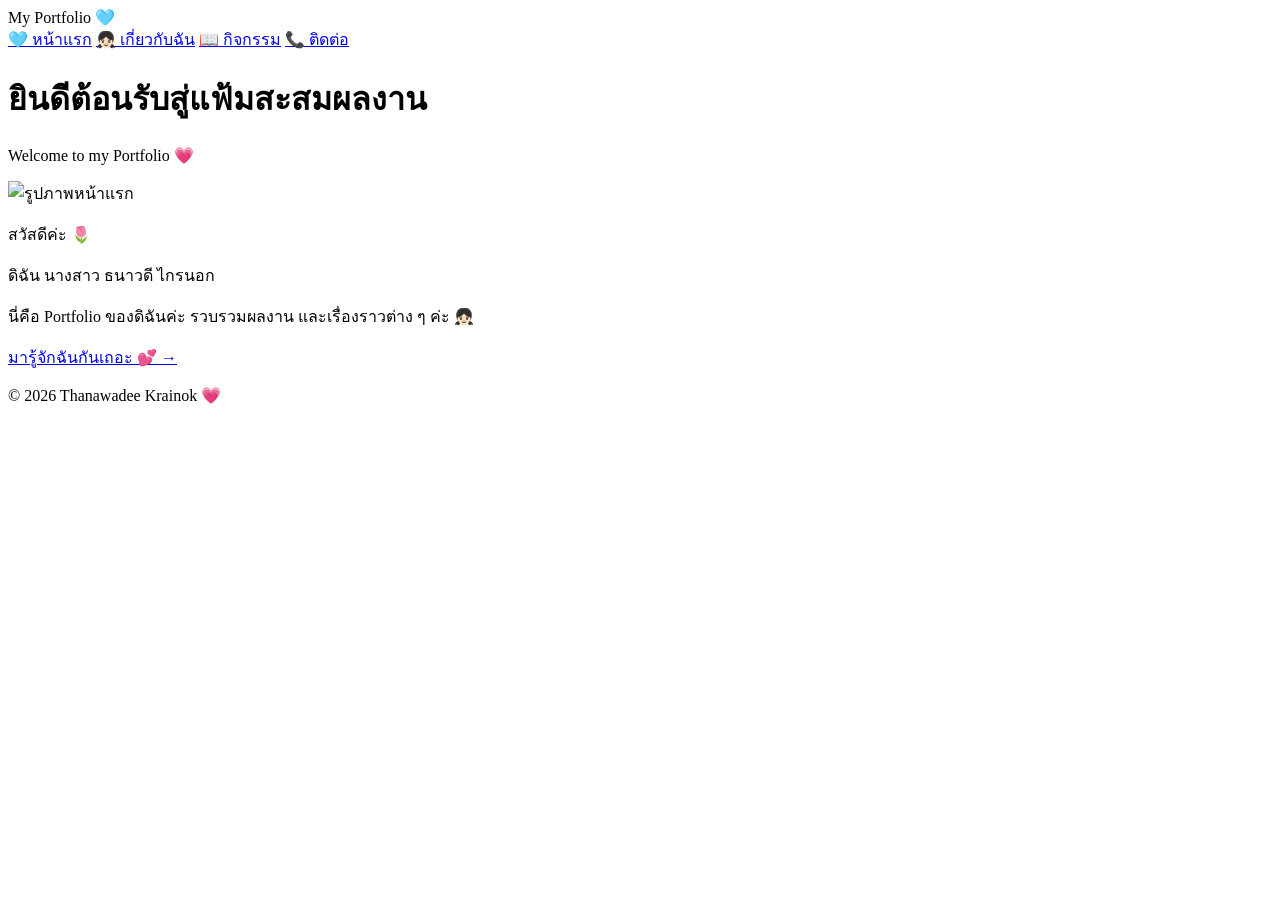
==== index.html @ fb993820 "Update index.html" ====
<!DOCTYPE html>
<html lang="th">
<head>
    <meta charset="UTF-8">
    <meta name="viewport" content="width=device-width, initial-scale=1.0">

    <title>Portfolio | ธนาวดี ไกรนอก</title>

    <!-- เชื่อมต่อไฟล์ตกแต่ง -->
    <link rel="stylesheet" href="style.css">
</head>

<body>

    <!-- ================= เมนูด้านบน ================= -->
    <nav class="navbar">

        <div class="logo">
            My Portfolio 🩵
        </div>

        <div class="menu">
            <a href="index.html">🩵 หน้าแรก</a>
            <a href="about.html">👧🏻 เกี่ยวกับฉัน</a>
            <a href="activity.html">📖 กิจกรรม</a>
            <a href="contact.html">📞 ติดต่อ</a>
        </div>

    </nav>


    <!-- ================= หน้าแรก ================= -->
    <main class="home">

        <h1>
            ยินดีต้อนรับสู่แฟ้มสะสมผลงาน
        </h1>

        <p class="subtitle">
            Welcome to my Portfolio 💗
        </p>


        <!-- ช่องใส่รูปภาพ -->
        <div class="image-box">
            <img src="images/home.jpg" alt="รูปภาพหน้าแรก">
        </div>


        <div class="intro">

            <p>สวัสดีค่ะ 🌷</p>

            <p>
                ดิฉัน นางสาว ธนาวดี ไกรนอก
            </p>

            <p>
                นี่คือ Portfolio ของดิฉันค่ะ
                รวบรวมผลงาน และเรื่องราวต่าง ๆ ค่ะ 👧🏻
            </p>

        </div>


        <!-- ปุ่มไปหน้า About -->
        <a href="about.html" class="next-button">
            มารู้จักฉันกันเถอะ 💕 →
        </a>

    </main>


    <!-- ================= ส่วนท้าย ================= -->
    <footer>
        <p>© 2026 Thanawadee Krainok 💗</p>
    </footer>

</body>
</html>
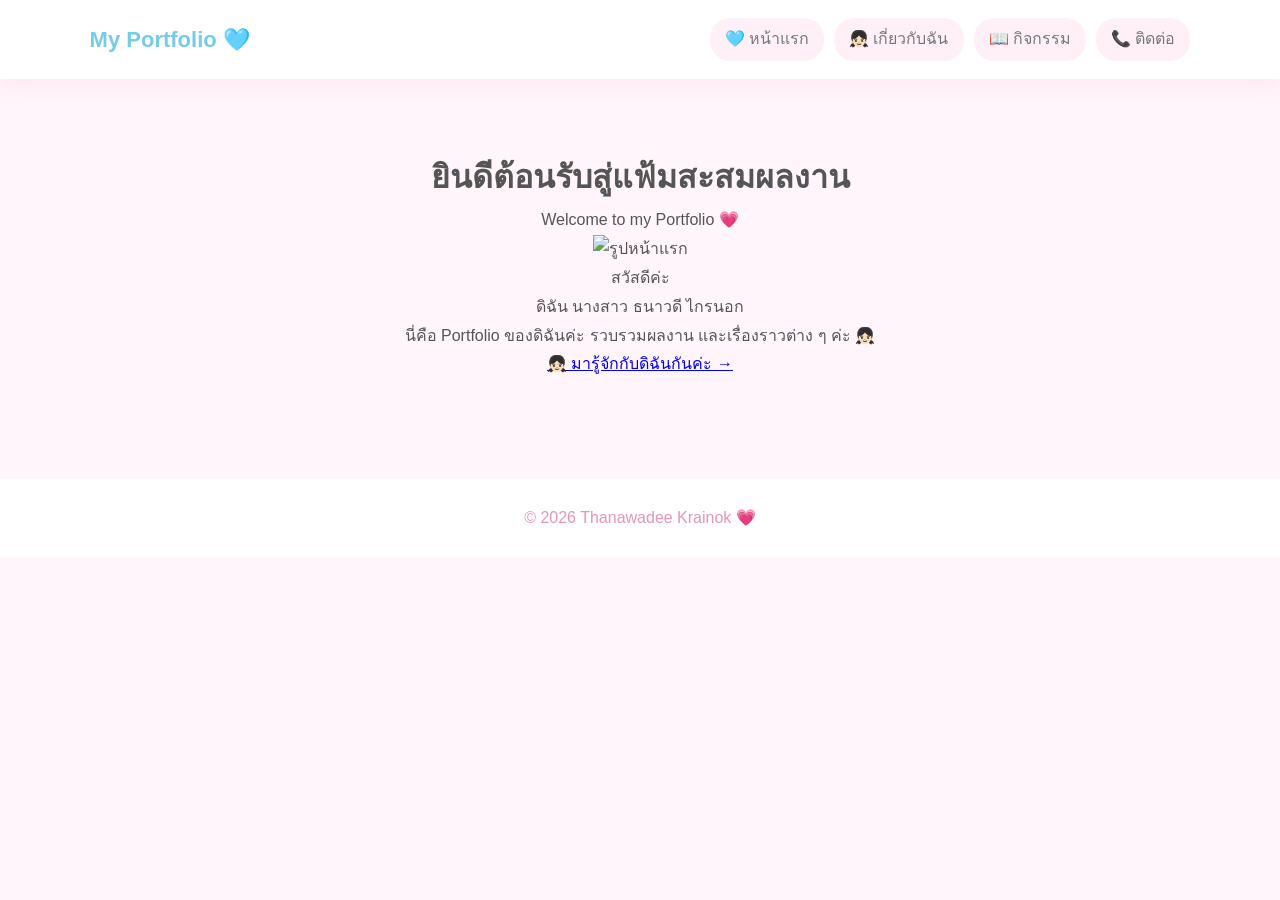
==== commit 4823368a: "Update index.html" ====
--- a/index.html
+++ b/index.html
@@ -1,80 +1,159 @@
 <!DOCTYPE html>
 <html lang="th">
+
 <head>
+
+    <!-- กำหนดการรองรับภาษาไทย -->
     <meta charset="UTF-8">
+
+    <!-- ทำให้เว็บไซต์แสดงผลได้ดีบนโทรศัพท์ -->
     <meta name="viewport" content="width=device-width, initial-scale=1.0">
 
+    <!-- ชื่อที่แสดงบนแท็บเว็บไซต์ -->
     <title>Portfolio | ธนาวดี ไกรนอก</title>
 
-    <!-- เชื่อมต่อไฟล์ตกแต่ง -->
+    <!-- เชื่อมกับไฟล์ CSS -->
     <link rel="stylesheet" href="style.css">
+
 </head>
+
 
 <body>
 
-    <!-- ================= เมนูด้านบน ================= -->
-    <nav class="navbar">
 
+    <!-- ==================================================
+         เมนูด้านบน
+         เมนูนี้จะมีอยู่ในทุกหน้า
+    ================================================== -->
+
+    <header class="navbar">
+
+        <!-- ชื่อเว็บไซต์ -->
         <div class="logo">
             My Portfolio 🩵
         </div>
 
-        <div class="menu">
-            <a href="index.html">🩵 หน้าแรก</a>
-            <a href="about.html">👧🏻 เกี่ยวกับฉัน</a>
-            <a href="activity.html">📖 กิจกรรม</a>
-            <a href="contact.html">📞 ติดต่อ</a>
-        </div>
 
-    </nav>
+        <!-- เมนูสำหรับเปลี่ยนหน้า -->
+
+        <nav class="menu">
+
+            <!-- ไปหน้าแรก -->
+            <a href="index.html">
+                🩵 หน้าแรก
+            </a>
 
 
-    <!-- ================= หน้าแรก ================= -->
-    <main class="home">
+            <!-- ไปหน้าเกี่ยวกับฉัน -->
+            <a href="about.html">
+                👧🏻 เกี่ยวกับฉัน
+            </a>
 
+
+            <!-- ไปหน้ากิจกรรม -->
+            <a href="activity.html">
+                📖 กิจกรรม
+            </a>
+
+
+            <!-- ไปหน้าติดต่อ -->
+            <a href="contact.html">
+                📞 ติดต่อ
+            </a>
+
+        </nav>
+
+    </header>
+
+
+
+    <!-- ==================================================
+         เนื้อหาหน้าแรก
+    ================================================== -->
+
+    <main class="home-page">
+
+
+        <!-- หัวข้อ -->
         <h1>
             ยินดีต้อนรับสู่แฟ้มสะสมผลงาน
         </h1>
 
-        <p class="subtitle">
+
+        <!-- คำภาษาอังกฤษ -->
+        <p class="english-title">
             Welcome to my Portfolio 💗
         </p>
 
 
-        <!-- ช่องใส่รูปภาพ -->
-        <div class="image-box">
-            <img src="images/home.jpg" alt="รูปภาพหน้าแรก">
+
+        <!-- ==================================================
+             ช่องสำหรับใส่รูปภาพ
+             เปลี่ยน home.jpg เป็นรูปของตัวเองได้
+        ================================================== -->
+
+        <div class="square-image">
+
+            <img
+                src="images/home.jpg"
+                alt="รูปหน้าแรก"
+            >
+
         </div>
 
 
-        <div class="intro">
 
-            <p>สวัสดีค่ะ 🌷</p>
+        <!-- ==================================================
+             ข้อความแนะนำตัว
+        ================================================== -->
+
+        <section class="intro-box">
+
+            <p>
+                สวัสดีค่ะ
+            </p>
+
 
             <p>
                 ดิฉัน นางสาว ธนาวดี ไกรนอก
             </p>
+
 
             <p>
                 นี่คือ Portfolio ของดิฉันค่ะ
                 รวบรวมผลงาน และเรื่องราวต่าง ๆ ค่ะ 👧🏻
             </p>
 
-        </div>
+        </section>
 
 
-        <!-- ปุ่มไปหน้า About -->
-        <a href="about.html" class="next-button">
-            มารู้จักฉันกันเถอะ 💕 →
+
+        <!-- ==================================================
+             ปุ่มไปหน้า about.html
+        ================================================== -->
+
+        <a
+            href="about.html"
+            class="pink-button"
+        >
+            👧🏻 มารู้จักกับดิฉันกันค่ะ →
         </a>
+
 
     </main>
 
 
-    <!-- ================= ส่วนท้าย ================= -->
+
+    <!-- ส่วนท้าย -->
+
     <footer>
-        <p>© 2026 Thanawadee Krainok 💗</p>
+
+        <p>
+            © 2026 Thanawadee Krainok 💗
+        </p>
+
     </footer>
+
 
 </body>
 </html>
--- a/style.css
+++ b/style.css
@@ -0,0 +1,660 @@
+/* ==================================================
+   ตั้งค่าพื้นฐานของเว็บไซต์
+================================================== */
+
+* {
+    box-sizing: border-box;
+    margin: 0;
+    padding: 0;
+}
+
+
+/* ตัวเว็บไซต์ */
+
+body {
+
+    font-family:
+        "Arial",
+        "Tahoma",
+        sans-serif;
+
+    background: #fff5fa;
+
+    color: #555;
+
+    line-height: 1.8;
+
+}
+
+
+/* ==================================================
+   เมนูด้านบน
+================================================== */
+
+.navbar {
+
+    width: 100%;
+
+    background: #ffffff;
+
+    padding: 18px 7%;
+
+    display: flex;
+
+    justify-content: space-between;
+
+    align-items: center;
+
+    box-shadow:
+        0 5px 20px rgba(255, 150, 190, 0.15);
+
+    position: sticky;
+
+    top: 0;
+
+    z-index: 1000;
+
+}
+
+
+/* ชื่อ Portfolio */
+
+.logo {
+
+    font-size: 22px;
+
+    font-weight: bold;
+
+    color: #73cde5;
+
+}
+
+
+/* กลุ่มเมนู */
+
+.menu {
+
+    display: flex;
+
+    gap: 10px;
+
+}
+
+
+/* ปุ่มแต่ละหน้า */
+
+.menu a {
+
+    text-decoration: none;
+
+    color: #777;
+
+    background: #fff0f7;
+
+    padding: 7px 15px;
+
+    border-radius: 20px;
+
+    transition: 0.3s;
+
+}
+
+
+/* เวลาเอาเมาส์ไปวาง */
+
+.menu a:hover {
+
+    background: #ffc7df;
+
+    color: white;
+
+    transform: translateY(-2px);
+
+}
+
+
+/* ==================================================
+   เนื้อหาทุกหน้า
+================================================== */
+
+main {
+
+    width: 90%;
+
+    max-width: 1100px;
+
+    margin: auto;
+
+    padding: 70px 20px;
+
+    text-align: center;
+
+}
+
+
+/* ==================================================
+   หน้าแรก
+================================================== */
+
+.home h1 {
+
+    font-size: 40px;
+
+    color: #ee8fbb;
+
+    margin-bottom: 5px;
+
+}
+
+
+.subtitle {
+
+    color: #9bd8e8;
+
+    font-size: 20px;
+
+    margin-bottom: 30px;
+
+}
+
+
+/* ==================================================
+   กล่องรูปสี่เหลี่ยม
+================================================== */
+
+.image-box {
+
+    width: 300px;
+
+    height: 300px;
+
+    margin: 25px auto;
+
+    overflow: hidden;
+
+    border-radius: 25px;
+
+    background: #ffffff;
+
+    padding: 8px;
+
+    box-shadow:
+        0 10px 30px rgba(240, 145, 185, 0.2);
+
+}
+
+
+/* รูป */
+
+.image-box img {
+
+    width: 100%;
+
+    height: 100%;
+
+    object-fit: cover;
+
+    border-radius: 18px;
+
+}
+
+
+/* ==================================================
+   ข้อความแนะนำตัว
+================================================== */
+
+.intro {
+
+    background: white;
+
+    padding: 25px;
+
+    max-width: 700px;
+
+    margin: 30px auto;
+
+    border-radius: 25px;
+
+    box-shadow:
+        0 8px 25px rgba(230, 150, 190, 0.15);
+
+    font-size: 18px;
+
+}
+
+
+/* ==================================================
+   ปุ่มไปหน้าอื่น
+================================================== */
+
+.next-button {
+
+    display: inline-block;
+
+    margin-top: 25px;
+
+    padding: 12px 25px;
+
+    background: #f5a8ca;
+
+    color: white;
+
+    text-decoration: none;
+
+    border-radius: 30px;
+
+    font-weight: bold;
+
+    box-shadow:
+        0 6px 15px rgba(240, 140, 180, 0.25);
+
+    transition: 0.3s;
+
+}
+
+
+.next-button:hover {
+
+    background: #77cfe5;
+
+    transform: translateY(-3px);
+
+}
+
+
+/* ==================================================
+   หัวข้อของหน้า
+================================================== */
+
+.page-title {
+
+    display: inline-block;
+
+    color: #ee8fbb;
+
+    background: #fff;
+
+    padding: 10px 30px;
+
+    border-radius: 30px;
+
+    box-shadow:
+        0 5px 20px rgba(230, 140, 180, 0.15);
+
+    margin-bottom: 20px;
+
+}
+
+
+/* ==================================================
+   หน้า About
+================================================== */
+
+.yellow-title {
+
+    display: inline-block;
+
+    background: #fff1a8;
+
+    color: #ee8fbb;
+
+    padding: 10px 25px;
+
+    border-radius: 25px;
+
+    margin: 25px 0;
+
+}
+
+
+.about-text {
+
+    background: #ffffff;
+
+    padding: 30px;
+
+    border-radius: 25px;
+
+    max-width: 800px;
+
+    margin: auto;
+
+    box-shadow:
+        0 8px 25px rgba(230, 150, 190, 0.15);
+
+    font-size: 17px;
+
+}
+
+
+/* ==================================================
+   กล่องมหาวิทยาลัย
+================================================== */
+
+.blue-box {
+
+    margin: 35px auto;
+
+    max-width: 800px;
+
+    padding: 30px;
+
+    background: #bdebf7;
+
+    border-radius: 30px;
+
+    box-shadow:
+        0 10px 30px rgba(90, 190, 220, 0.25);
+
+}
+
+
+.blue-box h2 {
+
+    color: #168eb0;
+
+    margin-bottom: 15px;
+
+}
+
+
+.university {
+
+    background: rgba(255,255,255,0.8);
+
+    padding: 20px;
+
+    border-radius: 20px;
+
+    text-align: left;
+
+}
+
+
+/* ==================================================
+   หน้า Activity
+================================================== */
+
+.blue-title {
+
+    display: inline-block;
+
+    background: #aee6f5;
+
+    color: #188eae;
+
+    padding: 10px 35px;
+
+    border-radius: 30px;
+
+    box-shadow:
+        0 10px 30px rgba(70, 190, 220, 0.25);
+
+    margin-bottom: 35px;
+
+}
+
+
+.activity-heading {
+
+    color: #ee8fbb;
+
+    margin-bottom: 20px;
+
+}
+
+
+/* รูปกิจกรรมใหญ่ */
+
+.large-activity-image {
+
+    width: 350px;
+
+    height: 350px;
+
+    margin: 20px auto;
+
+    padding: 8px;
+
+    background: white;
+
+    border-radius: 25px;
+
+    box-shadow:
+        0 10px 25px rgba(230, 140, 180, 0.2);
+
+}
+
+
+.large-activity-image img {
+
+    width: 100%;
+
+    height: 100%;
+
+    object-fit: cover;
+
+    border-radius: 18px;
+
+}
+
+
+/* ==================================================
+   แกลเลอรีรูป 5 รูป
+================================================== */
+
+.activity-gallery {
+
+    display: grid;
+
+    grid-template-columns:
+        repeat(5, 1fr);
+
+    gap: 15px;
+
+    margin-top: 30px;
+
+}
+
+
+.activity-card {
+
+    width: 100%;
+
+    aspect-ratio: 1 / 1;
+
+    background: white;
+
+    padding: 5px;
+
+    border-radius: 18px;
+
+    box-shadow:
+        0 6px 18px rgba(230, 140, 180, 0.18);
+
+}
+
+
+.activity-card img {
+
+    width: 100%;
+
+    height: 100%;
+
+    object-fit: cover;
+
+    border-radius: 13px;
+
+}
+
+
+.activity-description {
+
+    background: white;
+
+    max-width: 800px;
+
+    margin: 30px auto;
+
+    padding: 25px;
+
+    border-radius: 25px;
+
+}
+
+
+/* ==================================================
+   หน้า Contact
+================================================== */
+
+.contact-intro {
+
+    font-size: 20px;
+
+    color: #888;
+
+    margin: 20px;
+
+}
+
+
+.contact-box {
+
+    max-width: 600px;
+
+    margin: 30px auto;
+
+    padding: 30px;
+
+    background: #ffffff;
+
+    border-radius: 30px;
+
+    box-shadow:
+        0 10px 30px rgba(230, 140, 180, 0.18);
+
+    font-size: 20px;
+
+}
+
+
+.contact-box strong {
+
+    color: #e98ab6;
+
+}
+
+
+.contact-message {
+
+    max-width: 700px;
+
+    margin: 30px auto;
+
+    background: #fff1a8;
+
+    padding: 25px;
+
+    border-radius: 25px;
+
+    color: #777;
+
+}
+
+
+/* ==================================================
+   Footer
+================================================== */
+
+footer {
+
+    text-align: center;
+
+    padding: 25px;
+
+    background: #ffffff;
+
+    color: #e596b9;
+
+    margin-top: 30px;
+
+}
+
+
+/* ==================================================
+   ปรับสำหรับโทรศัพท์
+================================================== */
+
+@media (max-width: 768px) {
+
+
+    /* เมนู */
+
+    .navbar {
+
+        flex-direction: column;
+
+        gap: 15px;
+
+        padding: 15px;
+
+    }
+
+
+    .menu {
+
+        flex-wrap: wrap;
+
+        justify-content: center;
+
+    }
+
+
+    .menu a {
+
+        font-size: 14px;
+
+        padding: 5px 10px;
+
+    }
+
+
+    /* หัวข้อ */
+
+    .home h1 {
+
+        font-size: 28px;
+
+    }
+
+
+    /* รูป */
+
+    .image-box {
+
+        width: 250px;
+
+        height: 250px;
+
+    }
+
+
+    /* รูปกิจกรรม 5 รูป */
+
+    .activity-gallery {
+
+        grid-template-columns:
+            repeat(2, 1fr);
+
+    }
+
+
+    .large-activity-image {
+
+        width: 280px;
+
+        height: 280px;
+
+    }
+
+}
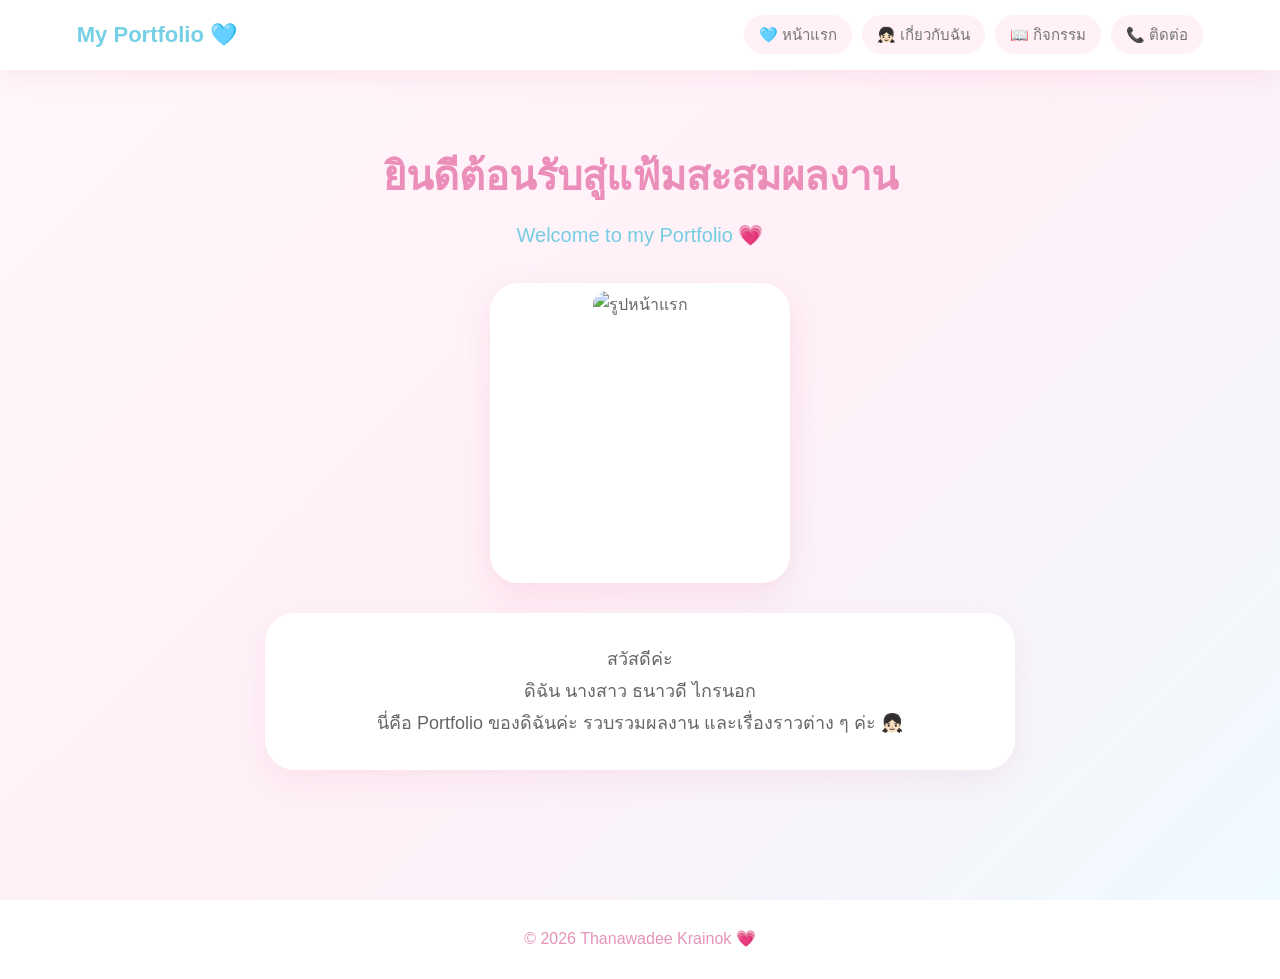
==== commit 48f4a9fc: "Update index.html" ====
--- a/index.html
+++ b/index.html
@@ -3,16 +3,16 @@
 
 <head>
 
-    <!-- กำหนดการรองรับภาษาไทย -->
+    <!-- รองรับภาษาไทย -->
     <meta charset="UTF-8">
 
-    <!-- ทำให้เว็บไซต์แสดงผลได้ดีบนโทรศัพท์ -->
+    <!-- ทำให้เว็บไซต์พอดีกับหน้าจอโทรศัพท์ -->
     <meta name="viewport" content="width=device-width, initial-scale=1.0">
 
-    <!-- ชื่อที่แสดงบนแท็บเว็บไซต์ -->
-    <title>Portfolio | ธนาวดี ไกรนอก</title>
+    <!-- ชื่อเว็บไซต์ -->
+    <title>หน้าแรก | Portfolio ธนาวดี ไกรนอก</title>
 
-    <!-- เชื่อมกับไฟล์ CSS -->
+    <!-- เชื่อมไฟล์ CSS -->
     <link rel="stylesheet" href="style.css">
 
 </head>
@@ -21,45 +21,57 @@
 <body>
 
 
-    <!-- ==================================================
+    <!-- =====================================================
          เมนูด้านบน
-         เมนูนี้จะมีอยู่ในทุกหน้า
-    ================================================== -->
+         
+         สำคัญ:
+         มีเฉพาะเมนู 4 หัวข้อนี้เท่านั้นที่เป็นลิงก์
+    ====================================================== -->
 
     <header class="navbar">
 
-        <!-- ชื่อเว็บไซต์ -->
+
+        <!-- ชื่อ Portfolio
+             ไม่ใช่ลิงก์
+             กดแล้วไม่ไปไหน -->
+
         <div class="logo">
             My Portfolio 🩵
         </div>
 
 
-        <!-- เมนูสำหรับเปลี่ยนหน้า -->
+        <!-- เมนู -->
 
         <nav class="menu">
 
-            <!-- ไปหน้าแรก -->
+
+            <!-- หน้าแรก -->
+
             <a href="index.html">
                 🩵 หน้าแรก
             </a>
 
 
-            <!-- ไปหน้าเกี่ยวกับฉัน -->
+            <!-- เกี่ยวกับฉัน -->
+
             <a href="about.html">
                 👧🏻 เกี่ยวกับฉัน
             </a>
 
 
-            <!-- ไปหน้ากิจกรรม -->
+            <!-- กิจกรรม -->
+
             <a href="activity.html">
                 📖 กิจกรรม
             </a>
 
 
-            <!-- ไปหน้าติดต่อ -->
+            <!-- ติดต่อ -->
+
             <a href="contact.html">
                 📞 ติดต่อ
             </a>
+
 
         </nav>
 
@@ -67,47 +79,54 @@
 
 
 
-    <!-- ==================================================
+    <!-- =====================================================
          เนื้อหาหน้าแรก
-    ================================================== -->
+    ====================================================== -->
 
     <main class="home-page">
 
 
         <!-- หัวข้อ -->
+
         <h1>
             ยินดีต้อนรับสู่แฟ้มสะสมผลงาน
         </h1>
 
 
-        <!-- คำภาษาอังกฤษ -->
+        <!-- คำตกแต่ง -->
+
         <p class="english-title">
             Welcome to my Portfolio 💗
         </p>
 
 
 
-        <!-- ==================================================
-             ช่องสำหรับใส่รูปภาพ
-             เปลี่ยน home.jpg เป็นรูปของตัวเองได้
+        <!-- =================================================
+             รูปภาพ 1 รูป
+             
+             รูปนี้ไม่ใช่ลิงก์
+             กดรูปแล้วไม่ไปหน้าอื่น
         ================================================== -->
 
         <div class="square-image">
+
 
             <img
                 src="images/home.jpg"
                 alt="รูปหน้าแรก"
             >
 
+
         </div>
 
 
 
-        <!-- ==================================================
-             ข้อความแนะนำตัว
+        <!-- =================================================
+             ข้อความ
         ================================================== -->
 
         <section class="intro-box">
+
 
             <p>
                 สวัสดีค่ะ
@@ -124,27 +143,27 @@
                 รวบรวมผลงาน และเรื่องราวต่าง ๆ ค่ะ 👧🏻
             </p>
 
+
         </section>
 
 
-
-        <!-- ==================================================
-             ปุ่มไปหน้า about.html
-        ================================================== -->
-
-        <a
-            href="about.html"
-            class="pink-button"
-        >
-            👧🏻 มารู้จักกับดิฉันกันค่ะ →
-        </a>
+        <!--
+        ไม่มีปุ่มไปหน้า about ตรงนี้
+        ถ้าต้องการไปหน้าอื่น
+        ให้กดเมนูด้านบนเท่านั้น
+        -->
 
 
     </main>
 
 
 
-    <!-- ส่วนท้าย -->
+    <!-- =====================================================
+         ส่วนท้าย
+         
+         เป็นข้อความธรรมดา
+         ไม่ใช่ลิงก์
+    ====================================================== -->
 
     <footer>
 
--- a/style.css
+++ b/style.css
@@ -1,449 +1,499 @@
-/* ==================================================
-   ตั้งค่าพื้นฐานของเว็บไซต์
-================================================== */
+/* =========================================================
+   RESET
+   ล้างค่าพื้นฐานของ Browser
+========================================================= */
 
 * {
+
+    margin: 0;
+
+    padding: 0;
+
     box-sizing: border-box;
-    margin: 0;
-    padding: 0;
-}
-
-
-/* ตัวเว็บไซต์ */
+
+}
+
+
+/* =========================================================
+   BODY
+========================================================= */
 
 body {
 
     font-family:
-        "Arial",
-        "Tahoma",
+        Arial,
+        Tahoma,
         sans-serif;
 
-    background: #fff5fa;
-
-    color: #555;
+    background:
+        linear-gradient(
+            135deg,
+            #fff7fb,
+            #fff0f7,
+            #eefbff
+        );
+
+    color: #666;
 
     line-height: 1.8;
 
-}
-
-
-/* ==================================================
+    min-height: 100vh;
+
+}
+
+
+/* =========================================================
+   NAVBAR
    เมนูด้านบน
-================================================== */
+========================================================= */
 
 .navbar {
 
     width: 100%;
 
+    background: rgba(255,255,255,0.95);
+
+    display: flex;
+
+    justify-content: space-between;
+
+    align-items: center;
+
+    padding: 15px 6%;
+
+    box-shadow:
+        0 5px 25px rgba(240,150,190,0.18);
+
+    position: sticky;
+
+    top: 0;
+
+    z-index: 999;
+
+}
+
+
+/* ชื่อ Portfolio */
+
+.logo {
+
+    font-size: 22px;
+
+    font-weight: bold;
+
+    color: #75cfe5;
+
+}
+
+
+/* =========================================================
+   เมนู
+========================================================= */
+
+.menu {
+
+    display: flex;
+
+    gap: 10px;
+
+}
+
+
+/* ปุ่มเมนู */
+
+.menu a {
+
+    text-decoration: none;
+
+    color: #777;
+
+    background: #fff1f7;
+
+    padding: 6px 15px;
+
+    border-radius: 25px;
+
+    font-size: 15px;
+
+    transition: all 0.3s ease;
+
+}
+
+
+/* เมื่อเอาเมาส์ไปวาง */
+
+.menu a:hover {
+
+    background: #f6a8ca;
+
+    color: white;
+
+    transform: translateY(-3px);
+
+    box-shadow:
+        0 5px 15px rgba(240,150,190,0.3);
+
+}
+
+
+/* =========================================================
+   MAIN
+========================================================= */
+
+main {
+
+    width: 90%;
+
+    max-width: 1100px;
+
+    margin: auto;
+
+    padding: 70px 20px;
+
+    text-align: center;
+
+}
+
+
+/* =========================================================
+   หน้าแรก
+========================================================= */
+
+.home-page h1 {
+
+    font-size: 40px;
+
+    color: #eb8fba;
+
+    margin-bottom: 5px;
+
+}
+
+
+.english-title {
+
+    font-size: 20px;
+
+    color: #76cce3;
+
+    margin-bottom: 30px;
+
+}
+
+
+/* =========================================================
+   รูปสี่เหลี่ยม
+========================================================= */
+
+.square-image {
+
+    width: 300px;
+
+    height: 300px;
+
+    margin: 25px auto;
+
+    padding: 8px;
+
+    background: white;
+
+    border-radius: 28px;
+
+    box-shadow:
+        0 12px 30px rgba(230,140,180,0.2);
+
+}
+
+
+/* รูปด้านใน */
+
+.square-image img {
+
+    width: 100%;
+
+    height: 100%;
+
+    object-fit: cover;
+
+    border-radius: 20px;
+
+}
+
+
+/* =========================================================
+   กล่องแนะนำตัว
+========================================================= */
+
+.intro-box {
+
+    max-width: 750px;
+
+    margin: 30px auto;
+
+    padding: 30px;
+
+    background: white;
+
+    border-radius: 30px;
+
+    box-shadow:
+        0 10px 30px rgba(230,140,180,0.15);
+
+    font-size: 18px;
+
+}
+
+
+/* =========================================================
+   ปุ่มสีชมพู
+========================================================= */
+
+.pink-button {
+
+    display: inline-block;
+
+    margin-top: 25px;
+
+    padding: 12px 28px;
+
+    background: #f4a5c7;
+
+    color: white;
+
+    text-decoration: none;
+
+    border-radius: 30px;
+
+    font-weight: bold;
+
+    box-shadow:
+        0 7px 20px rgba(235,140,180,0.25);
+
+    transition: 0.3s;
+
+}
+
+
+/* เมื่อกด/เอาเมาส์วาง */
+
+.pink-button:hover {
+
+    background: #77cfe5;
+
+    transform: translateY(-3px);
+
+}
+
+
+/* =========================================================
+   หัวข้อแต่ละหน้า
+========================================================= */
+
+.page-title {
+
+    display: inline-block;
+
+    padding: 10px 30px;
+
     background: #ffffff;
 
-    padding: 18px 7%;
-
-    display: flex;
-
-    justify-content: space-between;
-
-    align-items: center;
-
-    box-shadow:
-        0 5px 20px rgba(255, 150, 190, 0.15);
-
-    position: sticky;
-
-    top: 0;
-
-    z-index: 1000;
-
-}
-
-
-/* ชื่อ Portfolio */
-
-.logo {
-
-    font-size: 22px;
-
-    font-weight: bold;
-
-    color: #73cde5;
-
-}
-
-
-/* กลุ่มเมนู */
-
-.menu {
-
-    display: flex;
-
-    gap: 10px;
-
-}
-
-
-/* ปุ่มแต่ละหน้า */
-
-.menu a {
-
-    text-decoration: none;
+    color: #ed91b9;
+
+    border-radius: 30px;
+
+    box-shadow:
+        0 8px 25px rgba(230,140,180,0.18);
+
+    margin-bottom: 20px;
+
+}
+
+
+/* =========================================================
+   ABOUT
+========================================================= */
+
+.yellow-pink-title {
+
+    display: inline-block;
+
+    background: #fff0a8;
+
+    color: #e889b2;
+
+    padding: 12px 28px;
+
+    border-radius: 25px;
+
+    margin: 25px 0;
+
+    box-shadow:
+        0 8px 20px rgba(240,200,100,0.2);
+
+}
+
+
+/* ข้อมูลการศึกษา */
+
+.about-text {
+
+    max-width: 850px;
+
+    margin: auto;
+
+    padding: 30px;
+
+    background: white;
+
+    border-radius: 28px;
+
+    box-shadow:
+        0 10px 30px rgba(230,140,180,0.15);
+
+    font-size: 17px;
+
+}
+
+
+/* =========================================================
+   มหาวิทยาลัย
+========================================================= */
+
+.university-box {
+
+    max-width: 850px;
+
+    margin: 35px auto;
+
+    padding: 30px;
+
+    background: #b8eaf7;
+
+    border-radius: 30px;
+
+    box-shadow:
+        0 12px 30px rgba(80,190,220,0.25);
+
+}
+
+
+/* หัวข้อมหาวิทยาลัย */
+
+.university-box h2 {
+
+    color: #168dac;
+
+    margin-bottom: 15px;
+
+}
+
+
+/* รายชื่อ */
+
+.university-list {
+
+    background: rgba(255,255,255,0.85);
+
+    padding: 20px;
+
+    border-radius: 20px;
+
+    text-align: left;
+
+}
+
+
+/* =========================================================
+   ACTIVITY
+========================================================= */
+
+.blue-title {
+
+    display: inline-block;
+
+    background: #afe7f5;
+
+    color: #168cae;
+
+    padding: 12px 35px;
+
+    border-radius: 30px;
+
+    box-shadow:
+        0 10px 30px rgba(80,190,220,0.25);
+
+    margin-bottom: 30px;
+
+}
+
+
+/* หัวข้อกิจกรรม */
+
+.activity-topic {
+
+    color: #e98eb7;
+
+    margin-bottom: 20px;
+
+}
+
+
+/* =========================================================
+   รูปกิจกรรมใหญ่
+========================================================= */
+
+.main-activity-image {
+
+    width: 350px;
+
+    height: 350px;
+
+    margin: 20px auto;
+
+    padding: 8px;
+
+    background: white;
+
+    border-radius: 28px;
+
+    box-shadow:
+        0 10px 30px rgba(230,140,180,0.2);
+
+}
+
+
+.main-activity-image img {
+
+    width: 100%;
+
+    height: 100%;
+
+    object-fit: cover;
+
+    border-radius: 20px;
+
+}
+
+
+/* ชื่อกิจกรรม */
+
+.activity-name {
 
     color: #777;
 
-    background: #fff0f7;
-
-    padding: 7px 15px;
-
-    border-radius: 20px;
-
-    transition: 0.3s;
-
-}
-
-
-/* เวลาเอาเมาส์ไปวาง */
-
-.menu a:hover {
-
-    background: #ffc7df;
-
-    color: white;
-
-    transform: translateY(-2px);
-
-}
-
-
-/* ==================================================
-   เนื้อหาทุกหน้า
-================================================== */
-
-main {
-
-    width: 90%;
-
-    max-width: 1100px;
-
-    margin: auto;
-
-    padding: 70px 20px;
-
-    text-align: center;
-
-}
-
-
-/* ==================================================
-   หน้าแรก
-================================================== */
-
-.home h1 {
-
-    font-size: 40px;
-
-    color: #ee8fbb;
-
-    margin-bottom: 5px;
-
-}
-
-
-.subtitle {
-
-    color: #9bd8e8;
-
-    font-size: 20px;
-
-    margin-bottom: 30px;
-
-}
-
-
-/* ==================================================
-   กล่องรูปสี่เหลี่ยม
-================================================== */
-
-.image-box {
-
-    width: 300px;
-
-    height: 300px;
-
-    margin: 25px auto;
-
-    overflow: hidden;
-
-    border-radius: 25px;
-
-    background: #ffffff;
-
-    padding: 8px;
-
-    box-shadow:
-        0 10px 30px rgba(240, 145, 185, 0.2);
-
-}
-
-
-/* รูป */
-
-.image-box img {
+    margin: 20px 0 30px;
+
+}
+
+
+/* =========================================================
+   รูป 5 รูป
+   DESKTOP = อยู่บรรทัดเดียวกัน
+========================================================= */
+
+.five-images {
 
     width: 100%;
-
-    height: 100%;
-
-    object-fit: cover;
-
-    border-radius: 18px;
-
-}
-
-
-/* ==================================================
-   ข้อความแนะนำตัว
-================================================== */
-
-.intro {
-
-    background: white;
-
-    padding: 25px;
-
-    max-width: 700px;
-
-    margin: 30px auto;
-
-    border-radius: 25px;
-
-    box-shadow:
-        0 8px 25px rgba(230, 150, 190, 0.15);
-
-    font-size: 18px;
-
-}
-
-
-/* ==================================================
-   ปุ่มไปหน้าอื่น
-================================================== */
-
-.next-button {
-
-    display: inline-block;
-
-    margin-top: 25px;
-
-    padding: 12px 25px;
-
-    background: #f5a8ca;
-
-    color: white;
-
-    text-decoration: none;
-
-    border-radius: 30px;
-
-    font-weight: bold;
-
-    box-shadow:
-        0 6px 15px rgba(240, 140, 180, 0.25);
-
-    transition: 0.3s;
-
-}
-
-
-.next-button:hover {
-
-    background: #77cfe5;
-
-    transform: translateY(-3px);
-
-}
-
-
-/* ==================================================
-   หัวข้อของหน้า
-================================================== */
-
-.page-title {
-
-    display: inline-block;
-
-    color: #ee8fbb;
-
-    background: #fff;
-
-    padding: 10px 30px;
-
-    border-radius: 30px;
-
-    box-shadow:
-        0 5px 20px rgba(230, 140, 180, 0.15);
-
-    margin-bottom: 20px;
-
-}
-
-
-/* ==================================================
-   หน้า About
-================================================== */
-
-.yellow-title {
-
-    display: inline-block;
-
-    background: #fff1a8;
-
-    color: #ee8fbb;
-
-    padding: 10px 25px;
-
-    border-radius: 25px;
-
-    margin: 25px 0;
-
-}
-
-
-.about-text {
-
-    background: #ffffff;
-
-    padding: 30px;
-
-    border-radius: 25px;
-
-    max-width: 800px;
-
-    margin: auto;
-
-    box-shadow:
-        0 8px 25px rgba(230, 150, 190, 0.15);
-
-    font-size: 17px;
-
-}
-
-
-/* ==================================================
-   กล่องมหาวิทยาลัย
-================================================== */
-
-.blue-box {
-
-    margin: 35px auto;
-
-    max-width: 800px;
-
-    padding: 30px;
-
-    background: #bdebf7;
-
-    border-radius: 30px;
-
-    box-shadow:
-        0 10px 30px rgba(90, 190, 220, 0.25);
-
-}
-
-
-.blue-box h2 {
-
-    color: #168eb0;
-
-    margin-bottom: 15px;
-
-}
-
-
-.university {
-
-    background: rgba(255,255,255,0.8);
-
-    padding: 20px;
-
-    border-radius: 20px;
-
-    text-align: left;
-
-}
-
-
-/* ==================================================
-   หน้า Activity
-================================================== */
-
-.blue-title {
-
-    display: inline-block;
-
-    background: #aee6f5;
-
-    color: #188eae;
-
-    padding: 10px 35px;
-
-    border-radius: 30px;
-
-    box-shadow:
-        0 10px 30px rgba(70, 190, 220, 0.25);
-
-    margin-bottom: 35px;
-
-}
-
-
-.activity-heading {
-
-    color: #ee8fbb;
-
-    margin-bottom: 20px;
-
-}
-
-
-/* รูปกิจกรรมใหญ่ */
-
-.large-activity-image {
-
-    width: 350px;
-
-    height: 350px;
-
-    margin: 20px auto;
-
-    padding: 8px;
-
-    background: white;
-
-    border-radius: 25px;
-
-    box-shadow:
-        0 10px 25px rgba(230, 140, 180, 0.2);
-
-}
-
-
-.large-activity-image img {
-
-    width: 100%;
-
-    height: 100%;
-
-    object-fit: cover;
-
-    border-radius: 18px;
-
-}
-
-
-/* ==================================================
-   แกลเลอรีรูป 5 รูป
-================================================== */
-
-.activity-gallery {
 
     display: grid;
 
@@ -452,176 +502,199 @@
 
     gap: 15px;
 
+    margin: 30px auto;
+
+}
+
+
+/* กล่องรูป */
+
+.activity-image {
+
+    aspect-ratio: 1 / 1;
+
+    background: white;
+
+    padding: 6px;
+
+    border-radius: 20px;
+
+    box-shadow:
+        0 8px 20px rgba(230,140,180,0.18);
+
+}
+
+
+/* รูป */
+
+.activity-image img {
+
+    width: 100%;
+
+    height: 100%;
+
+    object-fit: cover;
+
+    border-radius: 14px;
+
+}
+
+
+/* =========================================================
+   คำอธิบายกิจกรรม
+========================================================= */
+
+.activity-description {
+
+    max-width: 800px;
+
+    margin: 30px auto;
+
+    padding: 25px;
+
+    background: white;
+
+    border-radius: 25px;
+
+    box-shadow:
+        0 8px 25px rgba(230,140,180,0.15);
+
+}
+
+
+/* =========================================================
+   CONTACT
+========================================================= */
+
+.contact-intro {
+
+    font-size: 20px;
+
+    color: #888;
+
+    margin: 20px;
+
+}
+
+
+/* กล่องติดต่อ */
+
+.contact-box {
+
+    max-width: 600px;
+
+    margin: 30px auto;
+
+    padding: 30px;
+
+    background: white;
+
+    border-radius: 30px;
+
+    box-shadow:
+        0 10px 30px rgba(230,140,180,0.18);
+
+    font-size: 20px;
+
+}
+
+
+/* Instagram และเบอร์ */
+
+.contact-box strong {
+
+    color: #e989b4;
+
+}
+
+
+/* ข้อความ */
+
+.contact-message {
+
+    max-width: 700px;
+
+    margin: 30px auto;
+
+    padding: 25px;
+
+    background: #fff1aa;
+
+    border-radius: 25px;
+
+}
+
+
+/* =========================================================
+   FOOTER
+========================================================= */
+
+footer {
+
+    text-align: center;
+
+    padding: 25px;
+
+    background: white;
+
+    color: #e494b9;
+
     margin-top: 30px;
 
 }
 
 
-.activity-card {
-
-    width: 100%;
-
-    aspect-ratio: 1 / 1;
-
-    background: white;
-
-    padding: 5px;
-
-    border-radius: 18px;
-
-    box-shadow:
-        0 6px 18px rgba(230, 140, 180, 0.18);
-
-}
-
-
-.activity-card img {
-
-    width: 100%;
-
-    height: 100%;
-
-    object-fit: cover;
-
-    border-radius: 13px;
-
-}
-
-
-.activity-description {
-
-    background: white;
-
-    max-width: 800px;
-
-    margin: 30px auto;
-
-    padding: 25px;
-
-    border-radius: 25px;
-
-}
-
-
-/* ==================================================
-   หน้า Contact
-================================================== */
-
-.contact-intro {
-
-    font-size: 20px;
-
-    color: #888;
-
-    margin: 20px;
-
-}
-
-
-.contact-box {
-
-    max-width: 600px;
-
-    margin: 30px auto;
-
-    padding: 30px;
-
-    background: #ffffff;
-
-    border-radius: 30px;
-
-    box-shadow:
-        0 10px 30px rgba(230, 140, 180, 0.18);
-
-    font-size: 20px;
-
-}
-
-
-.contact-box strong {
-
-    color: #e98ab6;
-
-}
-
-
-.contact-message {
-
-    max-width: 700px;
-
-    margin: 30px auto;
-
-    background: #fff1a8;
-
-    padding: 25px;
-
-    border-radius: 25px;
-
-    color: #777;
-
-}
-
-
-/* ==================================================
-   Footer
-================================================== */
-
-footer {
-
-    text-align: center;
-
-    padding: 25px;
-
-    background: #ffffff;
-
-    color: #e596b9;
-
-    margin-top: 30px;
-
-}
-
-
-/* ==================================================
-   ปรับสำหรับโทรศัพท์
-================================================== */
+/* =========================================================
+   RESPONSIVE
+   สำหรับโทรศัพท์
+========================================================= */
 
 @media (max-width: 768px) {
 
 
-    /* เมนู */
+    /* เมนูด้านบน */
 
     .navbar {
 
         flex-direction: column;
 
-        gap: 15px;
-
-        padding: 15px;
+        gap: 12px;
+
+        padding: 15px 10px;
 
     }
 
 
+    .logo {
+
+        font-size: 20px;
+
+    }
+
+
     .menu {
 
+        width: 100%;
+
+        justify-content: center;
+
         flex-wrap: wrap;
 
-        justify-content: center;
-
     }
 
 
     .menu a {
 
-        font-size: 14px;
+        font-size: 13px;
 
         padding: 5px 10px;
 
     }
 
 
-    /* หัวข้อ */
-
-    .home h1 {
+    /* หัวข้อหน้าแรก */
+
+    .home-page h1 {
 
         font-size: 28px;
 
@@ -630,7 +703,7 @@
 
     /* รูป */
 
-    .image-box {
+    .square-image {
 
         width: 250px;
 
@@ -639,9 +712,20 @@
     }
 
 
-    /* รูปกิจกรรม 5 รูป */
-
-    .activity-gallery {
+    /* รูปกิจกรรมใหญ่ */
+
+    .main-activity-image {
+
+        width: 280px;
+
+        height: 280px;
+
+    }
+
+
+    /* รูป 5 รูปบนมือถือ */
+
+    .five-images {
 
         grid-template-columns:
             repeat(2, 1fr);
@@ -649,12 +733,4 @@
     }
 
 
-    .large-activity-image {
-
-        width: 280px;
-
-        height: 280px;
-
-    }
-
-}
+}
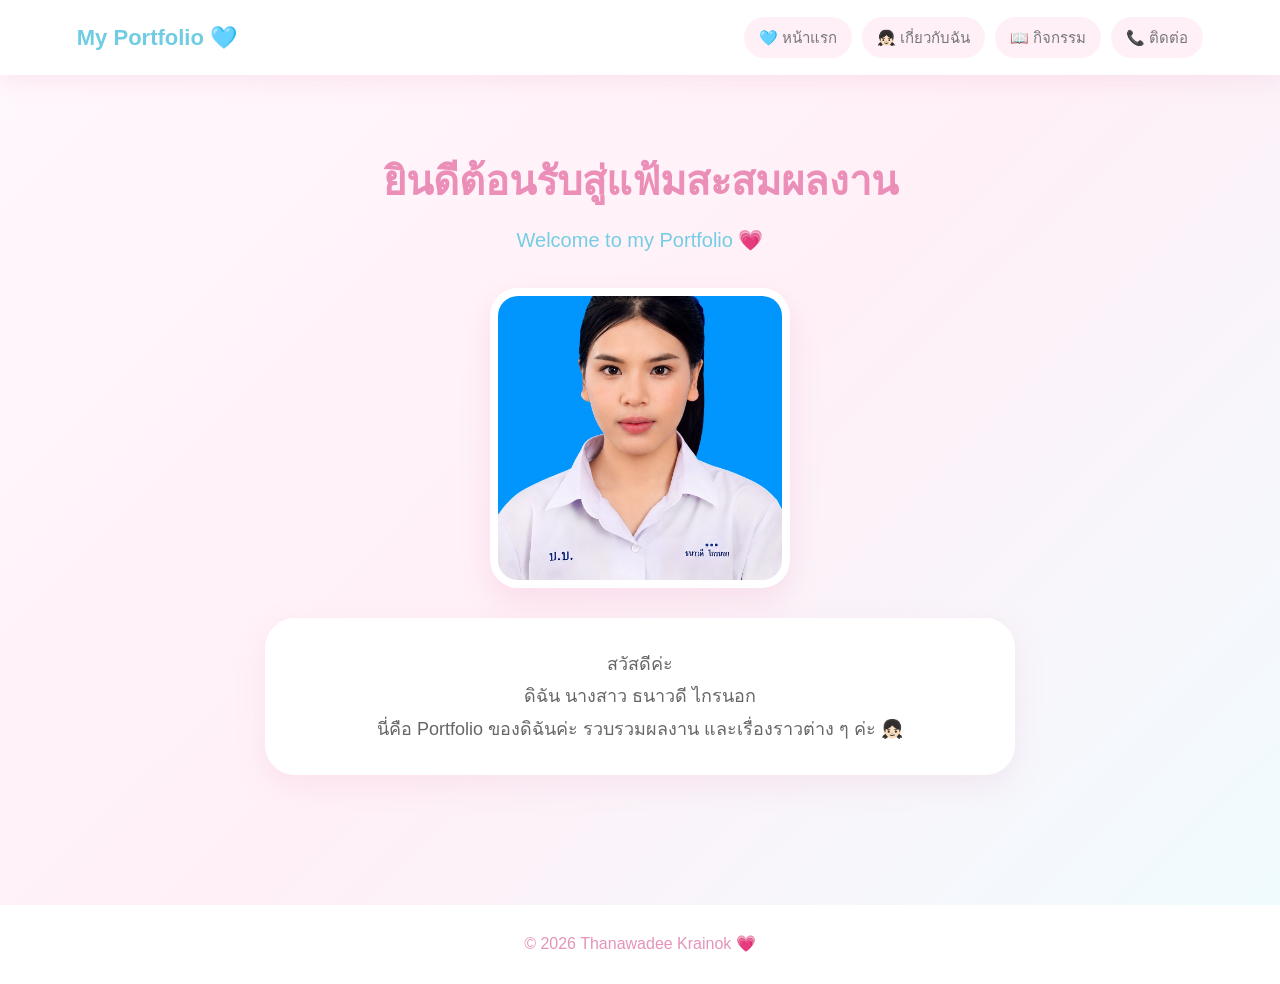
==== commit 51ba4dca: "Update index.html" ====
--- a/index.html
+++ b/index.html
@@ -112,7 +112,7 @@
 
 
             <img
-                src="images/home.jpg"
+                src="images/IMG_3527.jpeg"
                 alt="รูปหน้าแรก"
             >
 
--- a/style.css
+++ b/style.css
@@ -1,7 +1,6 @@
 /* =========================================================
    RESET
-   ล้างค่าพื้นฐานของ Browser
-========================================================= */
+   ========================================================= */
 
 * {
 
@@ -16,7 +15,7 @@
 
 /* =========================================================
    BODY
-========================================================= */
+   ========================================================= */
 
 body {
 
@@ -25,19 +24,22 @@
         Tahoma,
         sans-serif;
 
+    color: #666;
+
+    line-height: 1.8;
+
+    min-height: 100vh;
+
+
+    /* พื้นหลังชมพูอ่อน */
+
     background:
         linear-gradient(
             135deg,
-            #fff7fb,
+            #fff8fc,
             #fff0f7,
-            #eefbff
+            #effcff
         );
-
-    color: #666;
-
-    line-height: 1.8;
-
-    min-height: 100vh;
 
 }
 
@@ -45,13 +47,15 @@
 /* =========================================================
    NAVBAR
    เมนูด้านบน
-========================================================= */
+   ========================================================= */
 
 .navbar {
 
     width: 100%;
 
-    background: rgba(255,255,255,0.95);
+    min-height: 75px;
+
+    background: rgba(255,255,255,0.97);
 
     display: flex;
 
@@ -61,8 +65,14 @@
 
     padding: 15px 6%;
 
-    box-shadow:
-        0 5px 25px rgba(240,150,190,0.18);
+
+    /* เงา */
+
+    box-shadow:
+        0 5px 25px rgba(230,145,185,0.18);
+
+
+    /* ให้เมนูอยู่ด้านบนตอนเลื่อน */
 
     position: sticky;
 
@@ -73,7 +83,9 @@
 }
 
 
-/* ชื่อ Portfolio */
+/* =========================================================
+   LOGO
+   ========================================================= */
 
 .logo {
 
@@ -81,14 +93,14 @@
 
     font-weight: bold;
 
-    color: #75cfe5;
+    color: #70cce3;
 
 }
 
 
 /* =========================================================
    เมนู
-========================================================= */
+   ========================================================= */
 
 .menu {
 
@@ -99,7 +111,10 @@
 }
 
 
-/* ปุ่มเมนู */
+/* =========================================================
+   ปุ่มเมนูทั้ง 4
+   นี่คือ "จุดเดียว" ที่เป็นลิงก์ไปหน้าอื่น
+   ========================================================= */
 
 .menu a {
 
@@ -107,38 +122,38 @@
 
     color: #777;
 
-    background: #fff1f7;
-
-    padding: 6px 15px;
+    background: #fff0f7;
+
+    padding: 7px 15px;
 
     border-radius: 25px;
 
     font-size: 15px;
 
-    transition: all 0.3s ease;
-
-}
-
-
-/* เมื่อเอาเมาส์ไปวาง */
+    transition: 0.3s;
+
+}
+
+
+/* ตอนเอาเมาส์ไปวาง */
 
 .menu a:hover {
 
-    background: #f6a8ca;
+    background: #f3a5c8;
 
     color: white;
 
-    transform: translateY(-3px);
-
-    box-shadow:
-        0 5px 15px rgba(240,150,190,0.3);
+    transform: translateY(-2px);
+
+    box-shadow:
+        0 6px 15px rgba(235,140,180,0.25);
 
 }
 
 
 /* =========================================================
    MAIN
-========================================================= */
+   ========================================================= */
 
 main {
 
@@ -157,13 +172,13 @@
 
 /* =========================================================
    หน้าแรก
-========================================================= */
+   ========================================================= */
 
 .home-page h1 {
 
     font-size: 40px;
 
-    color: #eb8fba;
+    color: #eb8eb8;
 
     margin-bottom: 5px;
 
@@ -174,7 +189,7 @@
 
     font-size: 20px;
 
-    color: #76cce3;
+    color: #75cde3;
 
     margin-bottom: 30px;
 
@@ -183,7 +198,7 @@
 
 /* =========================================================
    รูปสี่เหลี่ยม
-========================================================= */
+   ========================================================= */
 
 .square-image {
 
@@ -205,7 +220,7 @@
 }
 
 
-/* รูปด้านใน */
+/* รูปภาพ */
 
 .square-image img {
 
@@ -222,7 +237,7 @@
 
 /* =========================================================
    กล่องแนะนำตัว
-========================================================= */
+   ========================================================= */
 
 .intro-box {
 
@@ -245,233 +260,233 @@
 
 
 /* =========================================================
-   ปุ่มสีชมพู
-========================================================= */
-
-.pink-button {
+   หัวข้อแต่ละหน้า
+   ========================================================= */
+
+.page-title {
 
     display: inline-block;
 
-    margin-top: 25px;
+    padding: 10px 30px;
+
+    background: white;
+
+    color: #ed91b9;
+
+    border-radius: 30px;
+
+    box-shadow:
+        0 8px 25px rgba(230,140,180,0.18);
+
+    margin-bottom: 20px;
+
+}
+
+
+/* =========================================================
+   หัวข้อสีเหลืองตัดชมพู
+   ========================================================= */
+
+.yellow-pink-title {
+
+    display: inline-block;
+
+    background: #fff0a8;
+
+    color: #e889b2;
 
     padding: 12px 28px;
 
-    background: #f4a5c7;
-
-    color: white;
-
-    text-decoration: none;
+    border-radius: 25px;
+
+    margin: 25px 0;
+
+    box-shadow:
+        0 8px 20px rgba(240,200,100,0.2);
+
+}
+
+
+/* =========================================================
+   ชื่อ
+   ========================================================= */
+
+.my-name {
+
+    font-size: 19px;
+
+    color: #e68bb5;
+
+    font-weight: bold;
+
+    margin-bottom: 25px;
+
+}
+
+
+/* =========================================================
+   กรอบการศึกษา 3 กรอบ
+   ========================================================= */
+
+.education-card {
+
+    max-width: 800px;
+
+    margin: 18px auto;
+
+    padding: 22px 25px;
+
+    background: #fff;
+
+    border: 3px solid #f8bfd8;
+
+    border-radius: 25px;
+
+
+    /* เงาฟุ้งสีชมพู */
+
+    box-shadow:
+        0 8px 25px rgba(240,150,190,0.2);
+
+}
+
+
+/* หัวข้อในกรอบ */
+
+.education-card h3 {
+
+    color: #e58bb3;
+
+    margin-bottom: 5px;
+
+}
+
+
+/* =========================================================
+   มหาวิทยาลัย
+   ========================================================= */
+
+.university-box {
+
+    max-width: 850px;
+
+    margin: 40px auto;
+
+    padding: 30px;
+
+    background: #b9eaf7;
 
     border-radius: 30px;
 
-    font-weight: bold;
-
-    box-shadow:
-        0 7px 20px rgba(235,140,180,0.25);
-
-    transition: 0.3s;
-
-}
-
-
-/* เมื่อกด/เอาเมาส์วาง */
-
-.pink-button:hover {
-
-    background: #77cfe5;
-
-    transform: translateY(-3px);
-
-}
-
-
-/* =========================================================
-   หัวข้อแต่ละหน้า
-========================================================= */
-
-.page-title {
+
+    /* กรอบ/เงาฟุ้งสีฟ้า */
+
+    box-shadow:
+        0 12px 35px rgba(70,190,220,0.3);
+
+}
+
+
+/* หัวข้อ */
+
+.university-box h2 {
+
+    color: #168dab;
+
+    margin-bottom: 15px;
+
+}
+
+
+/* รายการ */
+
+.university-list {
+
+    background: rgba(255,255,255,0.9);
+
+    padding: 20px;
+
+    border-radius: 20px;
+
+    text-align: left;
+
+}
+
+
+/* =========================================================
+   ACTIVITY
+   ========================================================= */
+
+.blue-title {
 
     display: inline-block;
 
-    padding: 10px 30px;
-
-    background: #ffffff;
-
-    color: #ed91b9;
+    background: #afe7f5;
+
+    color: #168cae;
+
+    padding: 12px 35px;
 
     border-radius: 30px;
 
-    box-shadow:
-        0 8px 25px rgba(230,140,180,0.18);
-
-    margin-bottom: 20px;
-
-}
-
-
-/* =========================================================
-   ABOUT
-========================================================= */
-
-.yellow-pink-title {
-
-    display: inline-block;
-
-    background: #fff0a8;
-
-    color: #e889b2;
-
-    padding: 12px 28px;
-
-    border-radius: 25px;
-
-    margin: 25px 0;
-
-    box-shadow:
-        0 8px 20px rgba(240,200,100,0.2);
-
-}
-
-
-/* ข้อมูลการศึกษา */
-
-.about-text {
-
-    max-width: 850px;
-
-    margin: auto;
-
-    padding: 30px;
+
+    /* กรอบฟุ้ง */
+
+    box-shadow:
+        0 12px 30px rgba(70,190,220,0.28);
+
+    margin-bottom: 30px;
+
+}
+
+
+/* หัวข้อกิจกรรม */
+
+.activity-topic {
+
+    color: #e88db7;
+
+    margin-bottom: 25px;
+
+}
+
+
+/* =========================================================
+   รูปกิจกรรมใหญ่
+   ========================================================= */
+
+.main-activity-image {
+
+    width: 350px;
+
+    height: 350px;
+
+    margin: 20px auto;
+
+    padding: 8px;
 
     background: white;
 
     border-radius: 28px;
 
     box-shadow:
-        0 10px 30px rgba(230,140,180,0.15);
-
-    font-size: 17px;
-
-}
-
-
-/* =========================================================
-   มหาวิทยาลัย
-========================================================= */
-
-.university-box {
-
-    max-width: 850px;
-
-    margin: 35px auto;
-
-    padding: 30px;
-
-    background: #b8eaf7;
-
-    border-radius: 30px;
-
-    box-shadow:
-        0 12px 30px rgba(80,190,220,0.25);
-
-}
-
-
-/* หัวข้อมหาวิทยาลัย */
-
-.university-box h2 {
-
-    color: #168dac;
-
-    margin-bottom: 15px;
-
-}
-
-
-/* รายชื่อ */
-
-.university-list {
-
-    background: rgba(255,255,255,0.85);
-
-    padding: 20px;
+        0 10px 30px rgba(230,140,180,0.2);
+
+}
+
+
+/* รูป */
+
+.main-activity-image img {
+
+    width: 100%;
+
+    height: 100%;
+
+    object-fit: cover;
 
     border-radius: 20px;
 
-    text-align: left;
-
-}
-
-
-/* =========================================================
-   ACTIVITY
-========================================================= */
-
-.blue-title {
-
-    display: inline-block;
-
-    background: #afe7f5;
-
-    color: #168cae;
-
-    padding: 12px 35px;
-
-    border-radius: 30px;
-
-    box-shadow:
-        0 10px 30px rgba(80,190,220,0.25);
-
-    margin-bottom: 30px;
-
-}
-
-
-/* หัวข้อกิจกรรม */
-
-.activity-topic {
-
-    color: #e98eb7;
-
-    margin-bottom: 20px;
-
-}
-
-
-/* =========================================================
-   รูปกิจกรรมใหญ่
-========================================================= */
-
-.main-activity-image {
-
-    width: 350px;
-
-    height: 350px;
-
-    margin: 20px auto;
-
-    padding: 8px;
-
-    background: white;
-
-    border-radius: 28px;
-
-    box-shadow:
-        0 10px 30px rgba(230,140,180,0.2);
-
-}
-
-
-.main-activity-image img {
-
-    width: 100%;
-
-    height: 100%;
-
-    object-fit: cover;
-
-    border-radius: 20px;
-
 }
 
 
@@ -488,8 +503,7 @@
 
 /* =========================================================
    รูป 5 รูป
-   DESKTOP = อยู่บรรทัดเดียวกัน
-========================================================= */
+   ========================================================= */
 
 .five-images {
 
@@ -525,7 +539,7 @@
 }
 
 
-/* รูป */
+/* รูปด้านใน */
 
 .activity-image img {
 
@@ -542,7 +556,7 @@
 
 /* =========================================================
    คำอธิบายกิจกรรม
-========================================================= */
+   ========================================================= */
 
 .activity-description {
 
@@ -564,7 +578,7 @@
 
 /* =========================================================
    CONTACT
-========================================================= */
+   ========================================================= */
 
 .contact-intro {
 
@@ -599,7 +613,7 @@
 }
 
 
-/* Instagram และเบอร์ */
+/* Instagram */
 
 .contact-box strong {
 
@@ -608,7 +622,7 @@
 }
 
 
-/* ข้อความ */
+/* ข้อความติดต่อ */
 
 .contact-message {
 
@@ -622,12 +636,15 @@
 
     border-radius: 25px;
 
+    box-shadow:
+        0 8px 20px rgba(240,200,100,0.15);
+
 }
 
 
 /* =========================================================
    FOOTER
-========================================================= */
+   ========================================================= */
 
 footer {
 
@@ -645,14 +662,13 @@
 
 
 /* =========================================================
-   RESPONSIVE
-   สำหรับโทรศัพท์
-========================================================= */
+   MOBILE
+   ========================================================= */
 
 @media (max-width: 768px) {
 
 
-    /* เมนูด้านบน */
+    /* เมนู */
 
     .navbar {
 
@@ -665,65 +681,60 @@
     }
 
 
-    .logo {
-
-        font-size: 20px;
+    /* เมนูทั้ง 4 */
+
+    .menu {
+
+        width: 100%;
+
+        justify-content: center;
+
+        flex-wrap: wrap;
 
     }
 
 
-    .menu {
-
-        width: 100%;
-
-        justify-content: center;
-
-        flex-wrap: wrap;
+    .menu a {
+
+        font-size: 13px;
+
+        padding: 5px 10px;
 
     }
 
 
-    .menu a {
-
-        font-size: 13px;
-
-        padding: 5px 10px;
+    /* หน้าแรก */
+
+    .home-page h1 {
+
+        font-size: 28px;
 
     }
 
 
-    /* หัวข้อหน้าแรก */
-
-    .home-page h1 {
-
-        font-size: 28px;
+    /* รูป */
+
+    .square-image {
+
+        width: 250px;
+
+        height: 250px;
 
     }
 
 
-    /* รูป */
-
-    .square-image {
-
-        width: 250px;
-
-        height: 250px;
+    /* รูปกิจกรรมใหญ่ */
+
+    .main-activity-image {
+
+        width: 280px;
+
+        height: 280px;
 
     }
 
 
-    /* รูปกิจกรรมใหญ่ */
-
-    .main-activity-image {
-
-        width: 280px;
-
-        height: 280px;
-
-    }
-
-
-    /* รูป 5 รูปบนมือถือ */
+    /* 5 รูปบนมือถือ */
 
     .five-images {
 
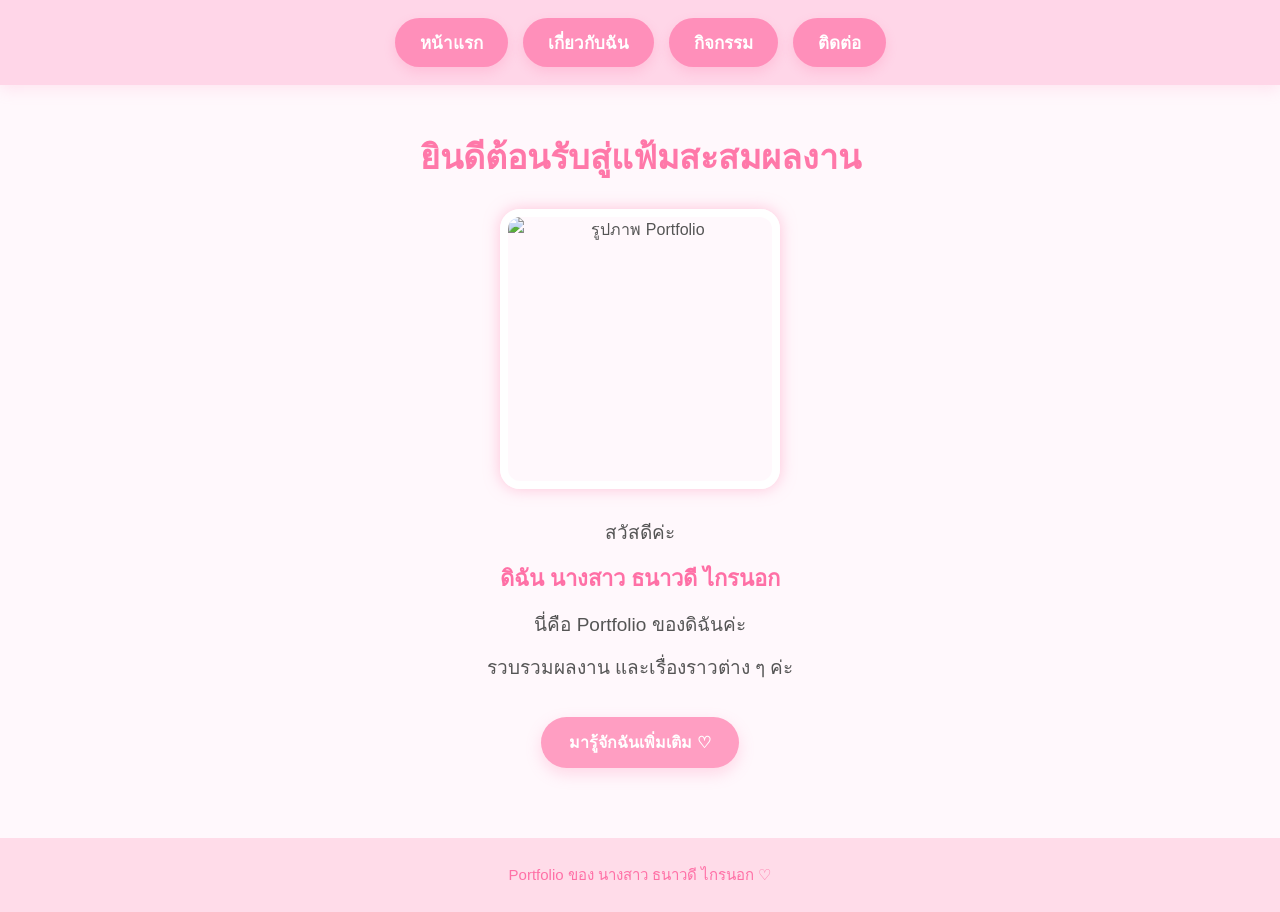
==== commit d20dd26f: "Update index.html" ====
--- a/index.html
+++ b/index.html
@@ -2,177 +2,99 @@
 <html lang="th">
 
 <head>
-
-    <!-- รองรับภาษาไทย -->
     <meta charset="UTF-8">
 
-    <!-- ทำให้เว็บไซต์พอดีกับหน้าจอโทรศัพท์ -->
-    <meta name="viewport" content="width=device-width, initial-scale=1.0">
+    <meta name="viewport"
+          content="width=device-width, initial-scale=1.0">
 
-    <!-- ชื่อเว็บไซต์ -->
-    <title>หน้าแรก | Portfolio ธนาวดี ไกรนอก</title>
+    <title>Portfolio - Thanawadee</title>
 
-    <!-- เชื่อมไฟล์ CSS -->
     <link rel="stylesheet" href="style.css">
-
 </head>
-
 
 <body>
 
+    <!-- =========================
+         เมนูด้านบน
+         กดได้เฉพาะตรงนี้
+    ========================== -->
 
-    <!-- =====================================================
-         เมนูด้านบน
-         
-         สำคัญ:
-         มีเฉพาะเมนู 4 หัวข้อนี้เท่านั้นที่เป็นลิงก์
-    ====================================================== -->
-
-    <header class="navbar">
-
-
-        <!-- ชื่อ Portfolio
-             ไม่ใช่ลิงก์
-             กดแล้วไม่ไปไหน -->
-
-        <div class="logo">
-            My Portfolio 🩵
-        </div>
-
-
-        <!-- เมนู -->
-
-        <nav class="menu">
-
-
-            <!-- หน้าแรก -->
+    <header>
+        <nav>
 
             <a href="index.html">
-                🩵 หน้าแรก
+                หน้าแรก
             </a>
 
-
-            <!-- เกี่ยวกับฉัน -->
-
             <a href="about.html">
-                👧🏻 เกี่ยวกับฉัน
+                เกี่ยวกับฉัน
             </a>
 
-
-            <!-- กิจกรรม -->
-
             <a href="activity.html">
-                📖 กิจกรรม
+                กิจกรรม
             </a>
 
-
-            <!-- ติดต่อ -->
-
             <a href="contact.html">
-                📞 ติดต่อ
+                ติดต่อ
             </a>
 
-
         </nav>
-
     </header>
 
 
+    <!-- =========================
+         เนื้อหาหน้าแรก
+    ========================== -->
 
-    <!-- =====================================================
-         เนื้อหาหน้าแรก
-    ====================================================== -->
+    <main>
 
-    <main class="home-page">
+        <section class="home">
+
+            <h1>
+                ยินดีต้อนรับสู่แฟ้มสะสมผลงาน
+            </h1>
 
 
-        <!-- หัวข้อ -->
-
-        <h1>
-            ยินดีต้อนรับสู่แฟ้มสะสมผลงาน
-        </h1>
-
-
-        <!-- คำตกแต่ง -->
-
-        <p class="english-title">
-            Welcome to my Portfolio 💗
-        </p>
-
-
-
-        <!-- =================================================
-             รูปภาพ 1 รูป
-             
-             รูปนี้ไม่ใช่ลิงก์
-             กดรูปแล้วไม่ไปหน้าอื่น
-        ================================================== -->
-
-        <div class="square-image">
-
+            <!-- ใส่รูปภาพหน้าแรกตรงนี้ -->
 
             <img
-                src="images/IMG_3527.jpeg"
-                alt="รูปหน้าแรก"
+                src="images/home.jpg"
+                alt="รูปภาพ Portfolio"
+                class="home-photo"
             >
-
-
-        </div>
-
-
-
-        <!-- =================================================
-             ข้อความ
-        ================================================== -->
-
-        <section class="intro-box">
 
 
             <p>
                 สวัสดีค่ะ
             </p>
 
-
-            <p>
+            <p class="name">
                 ดิฉัน นางสาว ธนาวดี ไกรนอก
             </p>
 
+            <p>
+                นี่คือ Portfolio ของดิฉันค่ะ
+            </p>
 
             <p>
-                นี่คือ Portfolio ของดิฉันค่ะ
-                รวบรวมผลงาน และเรื่องราวต่าง ๆ ค่ะ 👧🏻
+                รวบรวมผลงาน และเรื่องราวต่าง ๆ ค่ะ
             </p>
 
 
+            <!-- ไปหน้า About -->
+
+            <a href="about.html" class="page-button">
+                มารู้จักฉันเพิ่มเติม ♡
+            </a>
+
         </section>
-
-
-        <!--
-        ไม่มีปุ่มไปหน้า about ตรงนี้
-        ถ้าต้องการไปหน้าอื่น
-        ให้กดเมนูด้านบนเท่านั้น
-        -->
-
 
     </main>
 
 
-
-    <!-- =====================================================
-         ส่วนท้าย
-         
-         เป็นข้อความธรรมดา
-         ไม่ใช่ลิงก์
-    ====================================================== -->
-
     <footer>
-
-        <p>
-            © 2026 Thanawadee Krainok 💗
-        </p>
-
+        Portfolio ของ นางสาว ธนาวดี ไกรนอก ♡
     </footer>
-
 
 </body>
 </html>
--- a/style.css
+++ b/style.css
@@ -1,747 +1,540 @@
-/* =========================================================
-   RESET
-   ========================================================= */
+/* ================================
+   PORTFOLIO - THANAWADEE
+   สีหลัก : ชมพู / ฟ้า / เหลือง
+================================ */
 
 * {
-
+    box-sizing: border-box;
     margin: 0;
-
     padding: 0;
-
-    box-sizing: border-box;
-
-}
-
-
-/* =========================================================
-   BODY
-   ========================================================= */
+}
+
+html {
+    scroll-behavior: auto;
+}
 
 body {
-
-    font-family:
-        Arial,
-        Tahoma,
-        sans-serif;
-
-    color: #666;
+    font-family: "Arial", "Tahoma", sans-serif;
+    background: #fff8fc;
+    color: #555;
+    min-height: 100vh;
+
+    /* ป้องกันการเลื่อนในแนวนอน */
+    overflow-x: hidden;
+}
+
+/* ================================
+   HEADER / MENU
+================================ */
+
+header {
+    width: 100%;
+    background: #ffd6e8;
+    padding: 18px 20px;
+    position: relative;
+    z-index: 100;
+    box-shadow: 0 4px 15px rgba(255, 145, 190, 0.2);
+}
+
+nav {
+    max-width: 1100px;
+    margin: auto;
+
+    display: flex;
+    justify-content: center;
+    align-items: center;
+    gap: 15px;
+    flex-wrap: wrap;
+}
+
+/* เมนูด้านบนเท่านั้นที่เป็นลิงก์ */
+
+nav a {
+    text-decoration: none;
+    color: #ffffff;
+    background: #ff8fba;
+
+    padding: 11px 25px;
+    border-radius: 30px;
+
+    font-size: 17px;
+    font-weight: bold;
+
+    box-shadow: 0 5px 12px rgba(255, 105, 160, 0.2);
+
+    transition: 0.2s;
+}
+
+nav a:hover {
+    background: #ff6fa5;
+    transform: translateY(-2px);
+}
+
+/* ================================
+   MAIN
+================================ */
+
+main {
+    width: 100%;
+    max-width: 1100px;
+    margin: auto;
+    padding: 45px 25px 70px;
+}
+
+/* ================================
+   TITLE
+================================ */
+
+.page-title {
+    text-align: center;
+    margin-bottom: 35px;
+}
+
+.page-title h1 {
+    display: inline-block;
+
+    background: #9edfff;
+    color: #ffffff;
+
+    padding: 15px 35px;
+    border-radius: 30px;
+
+    box-shadow:
+        0 0 10px rgba(100, 200, 255, 0.5),
+        0 0 25px rgba(100, 200, 255, 0.3);
+
+    font-size: 30px;
+}
+
+/* ================================
+   HOME
+================================ */
+
+.home {
+    text-align: center;
+}
+
+.home h1 {
+    color: #ff78a9;
+    font-size: 34px;
+    margin-bottom: 25px;
+}
+
+.home-photo {
+    width: 280px;
+    height: 280px;
+
+    object-fit: cover;
+
+    border-radius: 20px;
+
+    display: block;
+    margin: 0 auto 25px;
+
+    border: 8px solid #ffffff;
+
+    box-shadow:
+        0 0 15px rgba(255, 143, 186, 0.5);
+}
+
+.home p {
+    font-size: 19px;
+    line-height: 2;
+    margin-bottom: 5px;
+}
+
+.home .name {
+    color: #ff70a6;
+    font-weight: bold;
+    font-size: 22px;
+}
+
+/* ================================
+   BUTTON ไป ABOUT
+================================ */
+
+.page-button {
+    display: inline-block;
+
+    margin-top: 25px;
+
+    background: #ff9ec2;
+    color: white;
+
+    text-decoration: none;
+
+    padding: 13px 28px;
+
+    border-radius: 30px;
+
+    font-weight: bold;
+
+    box-shadow: 0 6px 15px rgba(255, 120, 170, 0.25);
+
+    transition: 0.2s;
+}
+
+.page-button:hover {
+    background: #ff79aa;
+}
+
+/* ================================
+   ABOUT
+================================ */
+
+.about-photo {
+    width: 260px;
+    height: 260px;
+
+    object-fit: cover;
+
+    display: block;
+    margin: 0 auto 30px;
+
+    border-radius: 25px;
+
+    border: 8px solid white;
+
+    box-shadow:
+        0 0 20px rgba(255, 145, 190, 0.4);
+}
+
+.yellow-title {
+    text-align: center;
+
+    color: #ffffff;
+    background: #ffd95e;
+
+    padding: 15px;
+
+    border-radius: 30px;
+
+    margin-bottom: 20px;
+
+    box-shadow:
+        0 0 15px rgba(255, 213, 80, 0.5);
+}
+
+.info-box {
+    padding: 20px 25px;
+
+    border-radius: 25px;
+
+    margin-bottom: 18px;
 
     line-height: 1.8;
 
-    min-height: 100vh;
-
-
-    /* พื้นหลังชมพูอ่อน */
-
-    background:
-        linear-gradient(
-            135deg,
-            #fff8fc,
-            #fff0f7,
-            #effcff
-        );
-
-}
-
-
-/* =========================================================
-   NAVBAR
-   เมนูด้านบน
-   ========================================================= */
-
-.navbar {
-
+    font-size: 17px;
+
+    box-shadow: 0 5px 15px rgba(0, 0, 0, 0.05);
+}
+
+/* กล่องเหลือง */
+
+.box-yellow {
+    background: #fff0a8;
+    border: 3px solid #ffd84d;
+}
+
+/* กล่องฟ้า */
+
+.box-blue {
+    background: #dff6ff;
+    border: 3px solid #8ddcff;
+}
+
+/* กล่องชมพู */
+
+.box-pink {
+    background: #ffe2ee;
+    border: 3px solid #ffabd0;
+}
+
+.info-box strong {
+    color: #ff6fa5;
+}
+
+/* ================================
+   UNIVERSITY
+================================ */
+
+.university {
+    margin-top: 30px;
+}
+
+.university-title {
+    text-align: center;
+
+    display: block;
+
+    color: #ffffff;
+    background: #63c9f3;
+
+    padding: 15px 25px;
+
+    border-radius: 30px;
+
+    font-size: 25px;
+    font-weight: bold;
+
+    box-shadow:
+        0 0 12px rgba(80, 200, 245, 0.6),
+        0 0 25px rgba(80, 200, 245, 0.35);
+
+    margin-bottom: 20px;
+}
+
+.university-box {
+    background: #f0fbff;
+
+    border: 3px solid #91ddfa;
+
+    padding: 25px;
+
+    border-radius: 25px;
+
+    line-height: 1.9;
+
+    font-size: 18px;
+
+    margin-bottom: 25px;
+}
+
+.university-box h3 {
+    color: #28aede;
+    margin-bottom: 5px;
+}
+
+/* ================================
+   ACTIVITY
+================================ */
+
+.activity-section {
+    margin-bottom: 45px;
+}
+
+.section-title {
+    text-align: center;
+
+    color: white;
+    background: #78d5f5;
+
+    padding: 13px 25px;
+
+    border-radius: 30px;
+
+    box-shadow:
+        0 0 15px rgba(90, 205, 245, 0.5);
+
+    margin-bottom: 25px;
+}
+
+.activity-grid {
+    display: grid;
+
+    grid-template-columns: repeat(2, 1fr);
+
+    gap: 25px;
+}
+
+.activity-card {
+    background: white;
+
+    border: 3px solid #ffc1dc;
+
+    border-radius: 25px;
+
+    padding: 15px;
+
+    box-shadow: 0 7px 20px rgba(255, 135, 180, 0.15);
+}
+
+.activity-card img {
     width: 100%;
-
-    min-height: 75px;
-
-    background: rgba(255,255,255,0.97);
-
-    display: flex;
-
-    justify-content: space-between;
-
-    align-items: center;
-
-    padding: 15px 6%;
-
-
-    /* เงา */
-
-    box-shadow:
-        0 5px 25px rgba(230,145,185,0.18);
-
-
-    /* ให้เมนูอยู่ด้านบนตอนเลื่อน */
-
-    position: sticky;
-
-    top: 0;
-
-    z-index: 999;
-
-}
-
-
-/* =========================================================
-   LOGO
-   ========================================================= */
-
-.logo {
-
-    font-size: 22px;
-
-    font-weight: bold;
-
-    color: #70cce3;
-
-}
-
-
-/* =========================================================
-   เมนู
-   ========================================================= */
-
-.menu {
-
-    display: flex;
-
-    gap: 10px;
-
-}
-
-
-/* =========================================================
-   ปุ่มเมนูทั้ง 4
-   นี่คือ "จุดเดียว" ที่เป็นลิงก์ไปหน้าอื่น
-   ========================================================= */
-
-.menu a {
-
-    text-decoration: none;
-
-    color: #777;
+    aspect-ratio: 1 / 1;
+
+    object-fit: cover;
+
+    border-radius: 18px;
+
+    display: block;
+
+    margin-bottom: 15px;
+}
+
+.activity-card p {
+    line-height: 1.7;
+    font-size: 16px;
+}
+
+.activity-card strong {
+    color: #ff6fa5;
+}
+
+/* ================================
+   CERTIFICATE
+================================ */
+
+.certificate-grid {
+    display: grid;
+
+    grid-template-columns: repeat(2, 1fr);
+
+    gap: 25px;
+}
+
+.certificate-card {
+    background: #fff4fa;
+
+    border: 3px solid #ffb5d3;
+
+    border-radius: 25px;
+
+    padding: 15px;
+
+    text-align: center;
+
+    box-shadow: 0 7px 20px rgba(255, 130, 180, 0.15);
+}
+
+.certificate-card img {
+    width: 100%;
+
+    aspect-ratio: 1 / 1;
+
+    object-fit: cover;
+
+    border-radius: 18px;
+
+    margin-bottom: 12px;
+}
+
+.certificate-card p {
+    line-height: 1.6;
+}
+
+/* ================================
+   CONTACT
+================================ */
+
+.contact {
+    text-align: center;
+}
+
+.contact-intro {
+    font-size: 20px;
+    margin-bottom: 25px;
+}
+
+.contact-box {
+    max-width: 600px;
+
+    margin: 0 auto 30px;
 
     background: #fff0f7;
 
-    padding: 7px 15px;
+    border: 3px solid #ffb4d4;
+
+    border-radius: 30px;
+
+    padding: 30px;
+
+    font-size: 20px;
+    line-height: 2;
+
+    box-shadow:
+        0 0 20px rgba(255, 140, 185, 0.2);
+}
+
+.contact-box strong {
+    color: #ff6c9f;
+}
+
+.contact-photo {
+    width: 280px;
+    height: 280px;
+
+    object-fit: cover;
 
     border-radius: 25px;
 
+    border: 8px solid white;
+
+    box-shadow:
+        0 0 20px rgba(255, 145, 190, 0.4);
+}
+
+/* ================================
+   FOOTER
+================================ */
+
+footer {
+    text-align: center;
+
+    padding: 25px;
+
+    background: #ffdce9;
+
+    color: #ff70a6;
+
     font-size: 15px;
-
-    transition: 0.3s;
-
-}
-
-
-/* ตอนเอาเมาส์ไปวาง */
-
-.menu a:hover {
-
-    background: #f3a5c8;
-
-    color: white;
-
-    transform: translateY(-2px);
-
-    box-shadow:
-        0 6px 15px rgba(235,140,180,0.25);
-
-}
-
-
-/* =========================================================
-   MAIN
-   ========================================================= */
-
-main {
-
-    width: 90%;
-
-    max-width: 1100px;
-
-    margin: auto;
-
-    padding: 70px 20px;
-
-    text-align: center;
-
-}
-
-
-/* =========================================================
-   หน้าแรก
-   ========================================================= */
-
-.home-page h1 {
-
-    font-size: 40px;
-
-    color: #eb8eb8;
-
-    margin-bottom: 5px;
-
-}
-
-
-.english-title {
-
-    font-size: 20px;
-
-    color: #75cde3;
-
-    margin-bottom: 30px;
-
-}
-
-
-/* =========================================================
-   รูปสี่เหลี่ยม
-   ========================================================= */
-
-.square-image {
-
-    width: 300px;
-
-    height: 300px;
-
-    margin: 25px auto;
-
-    padding: 8px;
-
-    background: white;
-
-    border-radius: 28px;
-
-    box-shadow:
-        0 12px 30px rgba(230,140,180,0.2);
-
-}
-
-
-/* รูปภาพ */
-
-.square-image img {
-
-    width: 100%;
-
-    height: 100%;
-
-    object-fit: cover;
-
-    border-radius: 20px;
-
-}
-
-
-/* =========================================================
-   กล่องแนะนำตัว
-   ========================================================= */
-
-.intro-box {
-
-    max-width: 750px;
-
-    margin: 30px auto;
-
-    padding: 30px;
-
-    background: white;
-
-    border-radius: 30px;
-
-    box-shadow:
-        0 10px 30px rgba(230,140,180,0.15);
-
-    font-size: 18px;
-
-}
-
-
-/* =========================================================
-   หัวข้อแต่ละหน้า
-   ========================================================= */
-
-.page-title {
-
-    display: inline-block;
-
-    padding: 10px 30px;
-
-    background: white;
-
-    color: #ed91b9;
-
-    border-radius: 30px;
-
-    box-shadow:
-        0 8px 25px rgba(230,140,180,0.18);
-
-    margin-bottom: 20px;
-
-}
-
-
-/* =========================================================
-   หัวข้อสีเหลืองตัดชมพู
-   ========================================================= */
-
-.yellow-pink-title {
-
-    display: inline-block;
-
-    background: #fff0a8;
-
-    color: #e889b2;
-
-    padding: 12px 28px;
-
-    border-radius: 25px;
-
-    margin: 25px 0;
-
-    box-shadow:
-        0 8px 20px rgba(240,200,100,0.2);
-
-}
-
-
-/* =========================================================
-   ชื่อ
-   ========================================================= */
-
-.my-name {
-
-    font-size: 19px;
-
-    color: #e68bb5;
-
-    font-weight: bold;
-
-    margin-bottom: 25px;
-
-}
-
-
-/* =========================================================
-   กรอบการศึกษา 3 กรอบ
-   ========================================================= */
-
-.education-card {
-
-    max-width: 800px;
-
-    margin: 18px auto;
-
-    padding: 22px 25px;
-
-    background: #fff;
-
-    border: 3px solid #f8bfd8;
-
-    border-radius: 25px;
-
-
-    /* เงาฟุ้งสีชมพู */
-
-    box-shadow:
-        0 8px 25px rgba(240,150,190,0.2);
-
-}
-
-
-/* หัวข้อในกรอบ */
-
-.education-card h3 {
-
-    color: #e58bb3;
-
-    margin-bottom: 5px;
-
-}
-
-
-/* =========================================================
-   มหาวิทยาลัย
-   ========================================================= */
-
-.university-box {
-
-    max-width: 850px;
-
-    margin: 40px auto;
-
-    padding: 30px;
-
-    background: #b9eaf7;
-
-    border-radius: 30px;
-
-
-    /* กรอบ/เงาฟุ้งสีฟ้า */
-
-    box-shadow:
-        0 12px 35px rgba(70,190,220,0.3);
-
-}
-
-
-/* หัวข้อ */
-
-.university-box h2 {
-
-    color: #168dab;
-
-    margin-bottom: 15px;
-
-}
-
-
-/* รายการ */
-
-.university-list {
-
-    background: rgba(255,255,255,0.9);
-
-    padding: 20px;
-
-    border-radius: 20px;
-
-    text-align: left;
-
-}
-
-
-/* =========================================================
-   ACTIVITY
-   ========================================================= */
-
-.blue-title {
-
-    display: inline-block;
-
-    background: #afe7f5;
-
-    color: #168cae;
-
-    padding: 12px 35px;
-
-    border-radius: 30px;
-
-
-    /* กรอบฟุ้ง */
-
-    box-shadow:
-        0 12px 30px rgba(70,190,220,0.28);
-
-    margin-bottom: 30px;
-
-}
-
-
-/* หัวข้อกิจกรรม */
-
-.activity-topic {
-
-    color: #e88db7;
-
-    margin-bottom: 25px;
-
-}
-
-
-/* =========================================================
-   รูปกิจกรรมใหญ่
-   ========================================================= */
-
-.main-activity-image {
-
-    width: 350px;
-
-    height: 350px;
-
-    margin: 20px auto;
-
-    padding: 8px;
-
-    background: white;
-
-    border-radius: 28px;
-
-    box-shadow:
-        0 10px 30px rgba(230,140,180,0.2);
-
-}
-
-
-/* รูป */
-
-.main-activity-image img {
-
-    width: 100%;
-
-    height: 100%;
-
-    object-fit: cover;
-
-    border-radius: 20px;
-
-}
-
-
-/* ชื่อกิจกรรม */
-
-.activity-name {
-
-    color: #777;
-
-    margin: 20px 0 30px;
-
-}
-
-
-/* =========================================================
-   รูป 5 รูป
-   ========================================================= */
-
-.five-images {
-
-    width: 100%;
-
-    display: grid;
-
-    grid-template-columns:
-        repeat(5, 1fr);
-
-    gap: 15px;
-
-    margin: 30px auto;
-
-}
-
-
-/* กล่องรูป */
-
-.activity-image {
-
-    aspect-ratio: 1 / 1;
-
-    background: white;
-
-    padding: 6px;
-
-    border-radius: 20px;
-
-    box-shadow:
-        0 8px 20px rgba(230,140,180,0.18);
-
-}
-
-
-/* รูปด้านใน */
-
-.activity-image img {
-
-    width: 100%;
-
-    height: 100%;
-
-    object-fit: cover;
-
-    border-radius: 14px;
-
-}
-
-
-/* =========================================================
-   คำอธิบายกิจกรรม
-   ========================================================= */
-
-.activity-description {
-
-    max-width: 800px;
-
-    margin: 30px auto;
-
-    padding: 25px;
-
-    background: white;
-
-    border-radius: 25px;
-
-    box-shadow:
-        0 8px 25px rgba(230,140,180,0.15);
-
-}
-
-
-/* =========================================================
-   CONTACT
-   ========================================================= */
-
-.contact-intro {
-
-    font-size: 20px;
-
-    color: #888;
-
-    margin: 20px;
-
-}
-
-
-/* กล่องติดต่อ */
-
-.contact-box {
-
-    max-width: 600px;
-
-    margin: 30px auto;
-
-    padding: 30px;
-
-    background: white;
-
-    border-radius: 30px;
-
-    box-shadow:
-        0 10px 30px rgba(230,140,180,0.18);
-
-    font-size: 20px;
-
-}
-
-
-/* Instagram */
-
-.contact-box strong {
-
-    color: #e989b4;
-
-}
-
-
-/* ข้อความติดต่อ */
-
-.contact-message {
-
-    max-width: 700px;
-
-    margin: 30px auto;
-
-    padding: 25px;
-
-    background: #fff1aa;
-
-    border-radius: 25px;
-
-    box-shadow:
-        0 8px 20px rgba(240,200,100,0.15);
-
-}
-
-
-/* =========================================================
-   FOOTER
-   ========================================================= */
-
-footer {
-
-    text-align: center;
-
-    padding: 25px;
-
-    background: white;
-
-    color: #e494b9;
-
-    margin-top: 30px;
-
-}
-
-
-/* =========================================================
+}
+
+/* ================================
    MOBILE
-   ========================================================= */
-
-@media (max-width: 768px) {
-
-
-    /* เมนู */
-
-    .navbar {
-
-        flex-direction: column;
-
+================================ */
+
+@media (max-width: 700px) {
+
+    nav {
+        gap: 8px;
+    }
+
+    nav a {
+        padding: 9px 15px;
+        font-size: 14px;
+    }
+
+    main {
+        padding: 30px 15px 50px;
+    }
+
+    .page-title h1 {
+        font-size: 24px;
+    }
+
+    .home h1 {
+        font-size: 27px;
+    }
+
+    .home-photo,
+    .contact-photo {
+        width: 230px;
+        height: 230px;
+    }
+
+    .activity-grid {
+        grid-template-columns: 1fr 1fr;
         gap: 12px;
-
-        padding: 15px 10px;
-
-    }
-
-
-    /* เมนูทั้ง 4 */
-
-    .menu {
-
-        width: 100%;
-
-        justify-content: center;
-
-        flex-wrap: wrap;
-
-    }
-
-
-    .menu a {
-
-        font-size: 13px;
-
-        padding: 5px 10px;
-
-    }
-
-
-    /* หน้าแรก */
-
-    .home-page h1 {
-
-        font-size: 28px;
-
-    }
-
-
-    /* รูป */
-
-    .square-image {
-
-        width: 250px;
-
-        height: 250px;
-
-    }
-
-
-    /* รูปกิจกรรมใหญ่ */
-
-    .main-activity-image {
-
-        width: 280px;
-
-        height: 280px;
-
-    }
-
-
-    /* 5 รูปบนมือถือ */
-
-    .five-images {
-
-        grid-template-columns:
-            repeat(2, 1fr);
-
-    }
-
-
-}
+    }
+
+    .certificate-grid {
+        grid-template-columns: 1fr 1fr;
+        gap: 12px;
+    }
+
+    .activity-card,
+    .certificate-card {
+        padding: 10px;
+    }
+
+    .activity-card p,
+    .certificate-card p {
+        font-size: 14px;
+    }
+
+    .info-box {
+        font-size: 16px;
+        padding: 17px;
+    }
+}
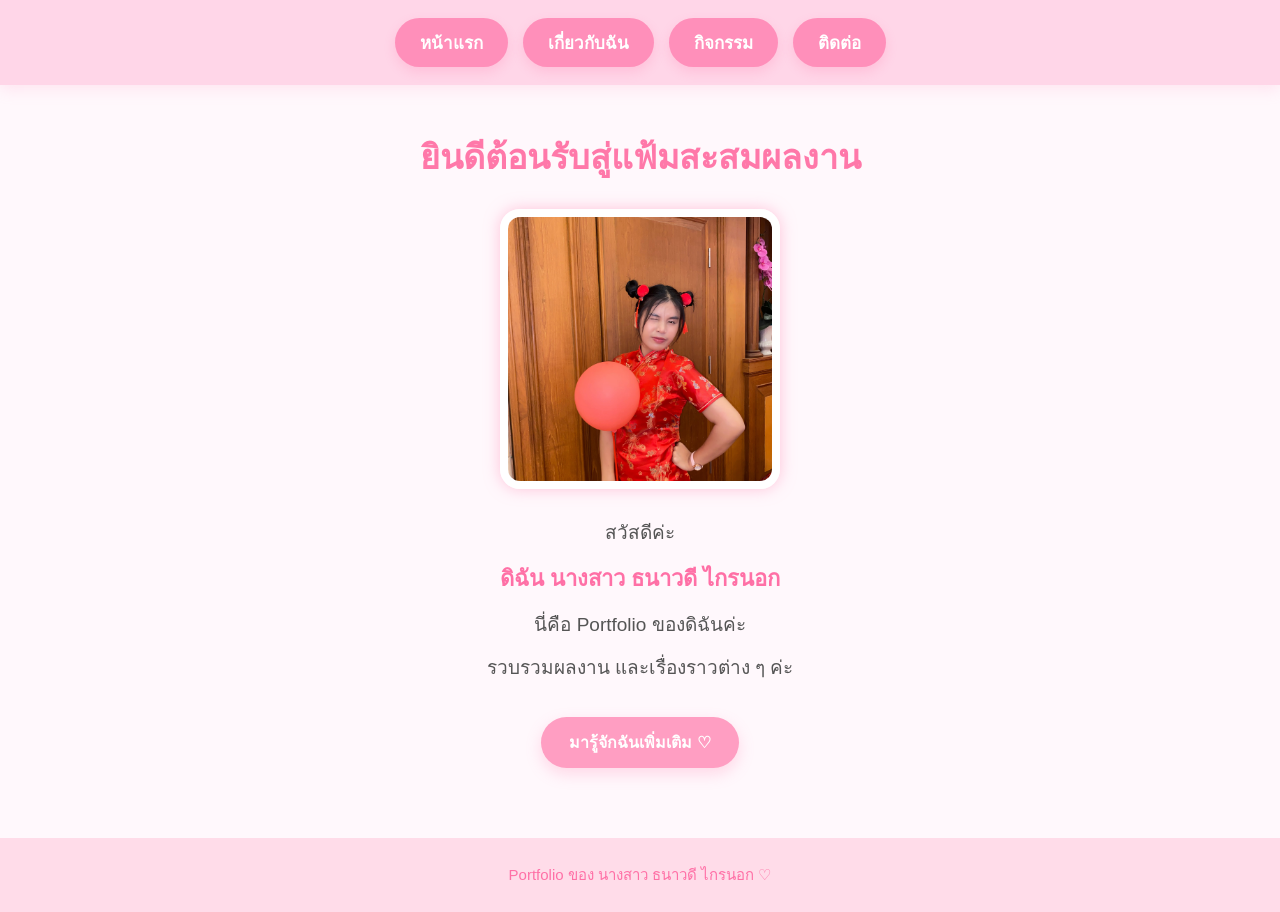
==== commit b6445f64: "Update index.html" ====
--- a/index.html
+++ b/index.html
@@ -58,7 +58,7 @@
             <!-- ใส่รูปภาพหน้าแรกตรงนี้ -->
 
             <img
-                src="images/home.jpg"
+                src="images/IMG_1903.jpeg"
                 alt="รูปภาพ Portfolio"
                 class="home-photo"
             >
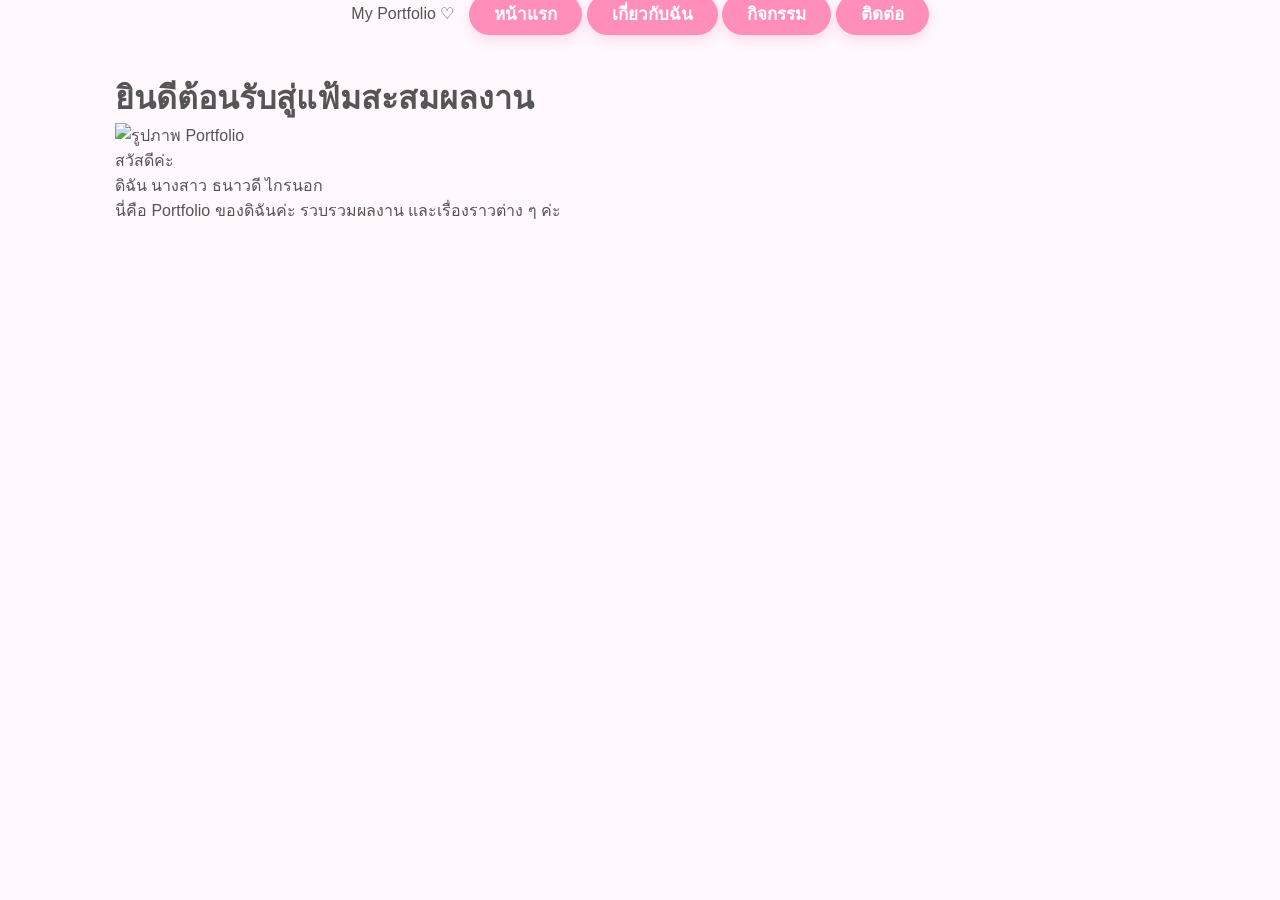
==== commit e7a40014: "Update index.html" ====
--- a/index.html
+++ b/index.html
@@ -1,13 +1,10 @@
 <!DOCTYPE html>
 <html lang="th">
-
 <head>
     <meta charset="UTF-8">
+    <meta name="viewport" content="width=device-width, initial-scale=1.0">
 
-    <meta name="viewport"
-          content="width=device-width, initial-scale=1.0">
-
-    <title>Portfolio - Thanawadee</title>
+    <title>Portfolio | ธนาวดี ไกรนอก</title>
 
     <link rel="stylesheet" href="style.css">
 </head>
@@ -16,85 +13,65 @@
 
     <!-- =========================
          เมนูด้านบน
-         กดได้เฉพาะตรงนี้
-    ========================== -->
+         ========================= -->
+    <nav class="navbar">
 
-    <header>
-        <nav>
+        <div class="logo">
+            My Portfolio ♡
+        </div>
 
-            <a href="index.html">
-                หน้าแรก
-            </a>
+        <div class="menu">
 
-            <a href="about.html">
-                เกี่ยวกับฉัน
-            </a>
+            <a href="index.html">หน้าแรก</a>
 
-            <a href="activity.html">
-                กิจกรรม
-            </a>
+            <a href="about.html">เกี่ยวกับฉัน</a>
 
-            <a href="contact.html">
-                ติดต่อ
-            </a>
+            <a href="activity.html">กิจกรรม</a>
 
-        </nav>
-    </header>
+            <a href="contact.html">ติดต่อ</a>
+
+        </div>
+
+    </nav>
 
 
     <!-- =========================
          เนื้อหาหน้าแรก
-    ========================== -->
+         ========================= -->
+    <main class="home-container">
 
-    <main>
-
-        <section class="home">
-
-            <h1>
-                ยินดีต้อนรับสู่แฟ้มสะสมผลงาน
-            </h1>
+        <h1>
+            ยินดีต้อนรับสู่แฟ้มสะสมผลงาน
+        </h1>
 
 
-            <!-- ใส่รูปภาพหน้าแรกตรงนี้ -->
+        <!-- รูปภาพ -->
+        <div class="home-image">
 
-            <img
-                src="images/IMG_1903.jpeg"
-                alt="รูปภาพ Portfolio"
-                class="home-photo"
-            >
+            <img src="images/home.jpg" alt="รูปภาพ Portfolio">
 
+        </div>
+
+
+        <div class="home-text">
 
             <p>
                 สวัสดีค่ะ
             </p>
 
-            <p class="name">
+            <p>
                 ดิฉัน นางสาว ธนาวดี ไกรนอก
             </p>
 
             <p>
                 นี่คือ Portfolio ของดิฉันค่ะ
-            </p>
-
-            <p>
                 รวบรวมผลงาน และเรื่องราวต่าง ๆ ค่ะ
             </p>
 
-
-            <!-- ไปหน้า About -->
-
-            <a href="about.html" class="page-button">
-                มารู้จักฉันเพิ่มเติม ♡
-            </a>
-
-        </section>
+        </div>
 
     </main>
 
 
-    <footer>
-        Portfolio ของ นางสาว ธนาวดี ไกรนอก ♡
-    </footer>
-
 </body>
 </html>
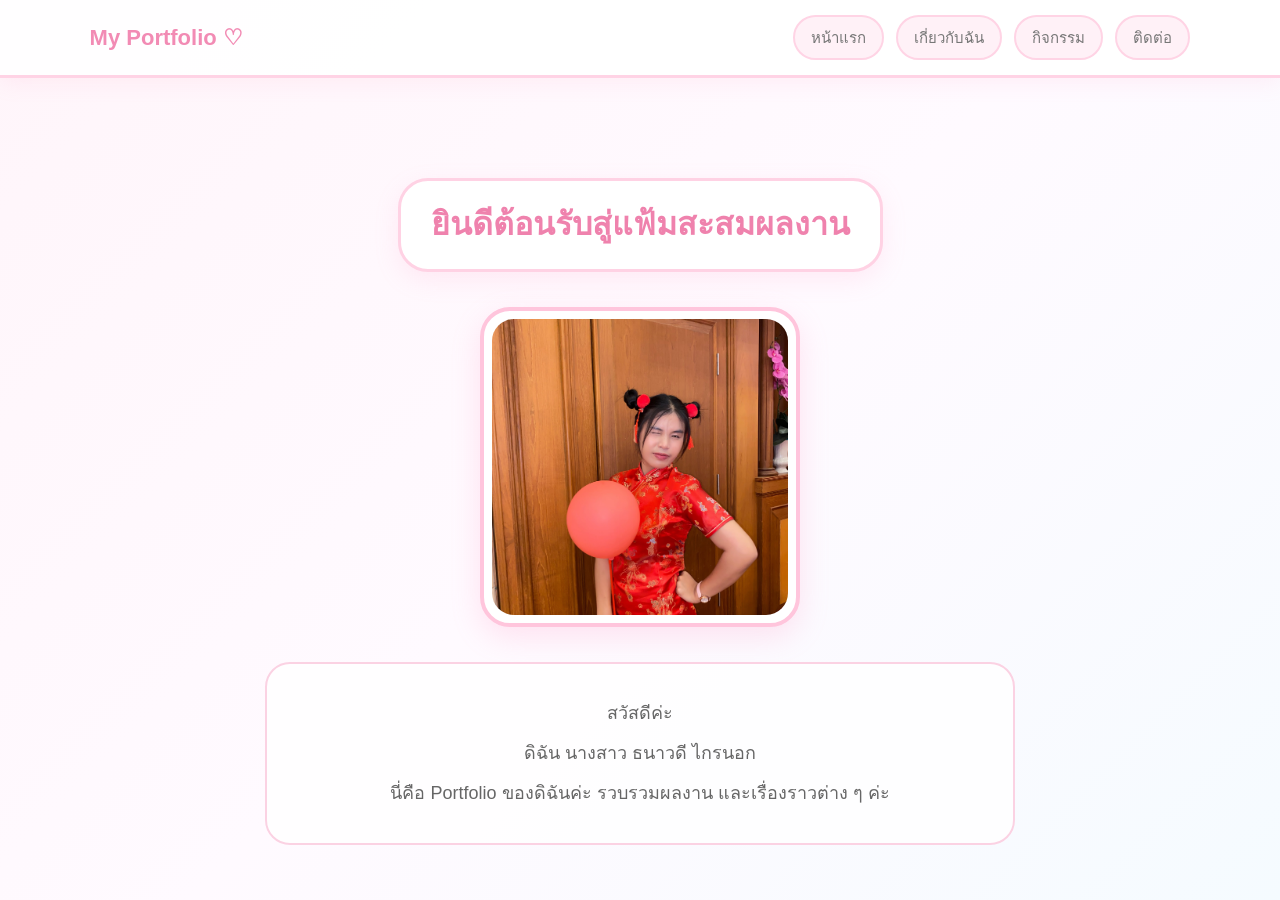
==== commit 5e7984f8: "Update index.html" ====
--- a/index.html
+++ b/index.html
@@ -48,7 +48,7 @@
         <!-- รูปภาพ -->
         <div class="home-image">
 
-            <img src="images/home.jpg" alt="รูปภาพ Portfolio">
+            <img src="images/IMG_1903.jpeg" alt="รูปภาพ Portfolio">
 
         </div>
 
--- a/style.css
+++ b/style.css
@@ -1,7 +1,6 @@
-/* ================================
-   PORTFOLIO - THANAWADEE
-   สีหลัก : ชมพู / ฟ้า / เหลือง
-================================ */
+/* ==================================================
+   ตั้งค่าพื้นฐานของเว็บไซต์
+   ================================================== */
 
 * {
     box-sizing: border-box;
@@ -9,532 +8,962 @@
     padding: 0;
 }
 
+
 html {
-    scroll-behavior: auto;
-}
+    scroll-behavior: smooth;
+}
+
 
 body {
     font-family: "Arial", "Tahoma", sans-serif;
-    background: #fff8fc;
+
+    background:
+        linear-gradient(
+            135deg,
+            #fff5fa,
+            #fffaff,
+            #f5fbff
+        );
+
     color: #555;
+
     min-height: 100vh;
 
-    /* ป้องกันการเลื่อนในแนวนอน */
-    overflow-x: hidden;
-}
-
-/* ================================
-   HEADER / MENU
-================================ */
-
-header {
+    line-height: 1.8;
+}
+
+
+/* ==================================================
+   เมนูด้านบน
+   ================================================== */
+
+.navbar {
+
     width: 100%;
-    background: #ffd6e8;
-    padding: 18px 20px;
-    position: relative;
+
+    min-height: 75px;
+
+    background: rgba(255, 255, 255, 0.95);
+
+    display: flex;
+
+    justify-content: space-between;
+
+    align-items: center;
+
+    padding: 15px 7%;
+
+    border-bottom:
+        3px solid #ffd3e5;
+
+    box-shadow:
+        0 5px 20px rgba(255, 150, 190, 0.12);
+
+    position: sticky;
+
+    top: 0;
+
     z-index: 100;
-    box-shadow: 0 4px 15px rgba(255, 145, 190, 0.2);
-}
-
-nav {
+
+}
+
+
+/* ชื่อเว็บ */
+
+.logo {
+
+    color: #f28bb4;
+
+    font-size: 22px;
+
+    font-weight: bold;
+
+}
+
+
+/* เมนู */
+
+.menu {
+
+    display: flex;
+
+    gap: 12px;
+
+}
+
+
+/* เฉพาะเมนูด้านบนเท่านั้นที่เป็นลิงก์ */
+
+.menu a {
+
+    text-decoration: none;
+
+    color: #777;
+
+    background: #fff1f7;
+
+    padding: 7px 16px;
+
+    border-radius: 25px;
+
+    border: 2px solid #ffd4e5;
+
+    transition: 0.25s;
+
+    font-size: 15px;
+
+}
+
+
+/* เมนูเมื่อเอาเมาส์วาง */
+
+.menu a:hover {
+
+    background: #ffd5e6;
+
+    color: #fff;
+
+    transform: translateY(-2px);
+
+}
+
+
+/* ==================================================
+   หน้าแรก
+   ================================================== */
+
+.home-container {
+
+    width: 90%;
+
+    max-width: 1000px;
+
+    margin: 70px auto;
+
+    text-align: center;
+
+    padding: 30px;
+
+}
+
+
+/* หัวข้อหน้าแรก */
+
+.home-container h1 {
+
+    display: inline-block;
+
+    color: #ef82ad;
+
+    background: #fff;
+
+    padding: 15px 30px;
+
+    border-radius: 30px;
+
+    border: 3px solid #ffd2e4;
+
+    box-shadow:
+        0 8px 25px rgba(255, 150, 190, 0.15);
+
+    margin-bottom: 35px;
+
+}
+
+
+/* รูปหน้าแรก */
+
+.home-image {
+
+    width: 320px;
+
+    height: 320px;
+
+    margin: 0 auto 35px;
+
+    border-radius: 30px;
+
+    padding: 8px;
+
+    background: #fff;
+
+    border: 4px solid #ffc5dc;
+
+    box-shadow:
+        0 10px 30px rgba(255, 130, 180, 0.2);
+
+}
+
+
+.home-image img {
+
+    width: 100%;
+
+    height: 100%;
+
+    object-fit: cover;
+
+    border-radius: 22px;
+
+}
+
+
+/* ข้อความ */
+
+.home-text {
+
+    background: rgba(255,255,255,0.85);
+
+    padding: 25px;
+
+    border-radius: 25px;
+
+    border: 2px solid #fbd2e3;
+
+    max-width: 750px;
+
+    margin: auto;
+
+}
+
+
+.home-text p {
+
+    margin: 8px 0;
+
+    font-size: 18px;
+
+    color: #666;
+
+}
+
+
+/* ==================================================
+   หน้า ABOUT
+   ================================================== */
+
+.about-container {
+
+    width: 90%;
+
+    max-width: 950px;
+
+    margin: 50px auto;
+
+    text-align: center;
+
+}
+
+
+/* รูปโปรไฟล์ */
+
+.profile-image {
+
+    width: 270px;
+
+    height: 270px;
+
+    margin: 0 auto 30px;
+
+    padding: 8px;
+
+    background: #fff;
+
+    border: 5px solid #ffbfd9;
+
+    border-radius: 30px;
+
+    box-shadow:
+        0 10px 35px rgba(255, 130, 180, 0.2);
+
+}
+
+
+.profile-image img {
+
+    width: 100%;
+
+    height: 100%;
+
+    object-fit: cover;
+
+    border-radius: 20px;
+
+}
+
+
+/* ==================================================
+   หัวข้อสีเหลืองตัดชมพู
+   ================================================== */
+
+.yellow-title {
+
+    display: inline-block;
+
+    background: #fff2a8;
+
+    color: #ed7fa8;
+
+    padding: 10px 25px;
+
+    border-radius: 25px;
+
+    border: 3px solid #ffbfd7;
+
+    margin-bottom: 20px;
+
+}
+
+
+/* ==================================================
+   กล่องข้อความ
+   ================================================== */
+
+.info-box {
+
+    margin: 18px auto;
+
+    padding: 18px 25px;
+
+    max-width: 850px;
+
+    border-radius: 25px;
+
+    font-size: 17px;
+
+    box-shadow:
+        0 7px 20px rgba(0,0,0,0.06);
+
+}
+
+
+/* กล่องเหลือง */
+
+.yellow-box {
+
+    background: #fff5b8;
+
+    border: 3px dashed #f3b4c9;
+
+    color: #806b55;
+
+}
+
+
+/* กล่องฟ้า */
+
+.blue-box {
+
+    background: #dff5ff;
+
+    border: 3px dashed #9edcf3;
+
+    color: #557888;
+
+}
+
+
+/* กล่องชมพู */
+
+.pink-box {
+
+    background: #ffe5f0;
+
+    border: 3px dashed #f4a8c9;
+
+    color: #76596a;
+
+}
+
+
+/* ==================================================
+   หัวข้อทักษะ
+   ================================================== */
+
+.pink-title {
+
+    display: inline-block;
+
+    color: #ef78a8;
+
+    background: #fff;
+
+    border: 3px solid #ffb8d4;
+
+    border-radius: 25px;
+
+    padding: 8px 30px;
+
+    margin-top: 25px;
+
+    margin-bottom: 15px;
+
+}
+
+
+/* กล่องทักษะ */
+
+.skill-box {
+
+    max-width: 850px;
+
+    margin: auto;
+
+    padding: 20px 30px;
+
+    background: #fff1f7;
+
+    border: 3px dashed #f7a9ca;
+
+    border-radius: 30px;
+
+    box-shadow:
+        0 10px 30px rgba(255, 130, 180, 0.12);
+
+}
+
+
+/* ==================================================
+   หัวข้อมหาวิทยาลัย
+   ================================================== */
+
+.blue-title {
+
+    display: inline-block;
+
+    color: #fff;
+
+    background: #72cce9;
+
+    padding: 10px 30px;
+
+    border-radius: 25px;
+
+    margin-top: 35px;
+
+    margin-bottom: 20px;
+
+    box-shadow:
+        0 8px 25px rgba(80,190,220,0.25);
+
+}
+
+
+/* กล่องมหาวิทยาลัย */
+
+.university-box {
+
+    max-width: 900px;
+
+    margin: auto;
+
+    padding: 30px;
+
+    background: rgba(255,255,255,0.9);
+
+    border: 3px solid #a9e6f7;
+
+    border-radius: 30px;
+
+    box-shadow:
+        0 10px 35px rgba(80,180,220,0.15);
+
+}
+
+
+.university-box h3 {
+
+    color: #55bcd8;
+
+    font-size: 25px;
+
+}
+
+
+.university-box h4 {
+
+    color: #ef8db4;
+
+    font-size: 19px;
+
+    margin-bottom: 15px;
+
+}
+
+
+.university-box p {
+
+    text-align: left;
+
+    margin: 12px 0;
+
+}
+
+
+/* ==================================================
+   ลิงก์ไปหน้าต่อไป
+   ================================================== */
+
+.next-page {
+
+    display: inline-block;
+
+    margin-top: 30px;
+
+    padding: 10px 25px;
+
+    background: #ffb9d4;
+
+    color: white;
+
+    text-decoration: none;
+
+    border-radius: 25px;
+
+    border: 3px solid #ff9fc4;
+
+    font-weight: bold;
+
+    box-shadow:
+        0 7px 20px rgba(255, 120, 170, 0.2);
+
+    transition: 0.2s;
+
+}
+
+
+.next-page:hover {
+
+    background: #f58bb6;
+
+    transform: translateY(-2px);
+
+}
+
+
+/* ==================================================
+   ACTIVITY
+   ================================================== */
+
+.activity-container {
+
+    width: 90%;
+
     max-width: 1100px;
+
+    margin: 50px auto;
+
+    text-align: center;
+
+}
+
+
+/* หัวข้อผลงาน */
+
+.activity-title {
+
+    display: inline-block;
+
+    color: #4faac6;
+
+    background: #e3f8ff;
+
+    padding: 12px 35px;
+
+    border-radius: 30px;
+
+    border: 3px solid #9bdff1;
+
+    box-shadow:
+        0 10px 35px rgba(70,190,220,0.2);
+
+    margin-bottom: 25px;
+
+}
+
+
+/* หัวข้อกิจกรรม */
+
+.activity-subtitle {
+
+    color: #ef82ad;
+
+    margin: 15px 0 25px;
+
+}
+
+
+/* ==================================================
+   Grid กิจกรรม
+   4 รูป = 2 x 2
+   ================================================== */
+
+.activity-grid {
+
+    display: grid;
+
+    grid-template-columns: repeat(2, 1fr);
+
+    gap: 30px;
+
+    margin-bottom: 50px;
+
+}
+
+
+/* กล่องกิจกรรม */
+
+.activity-card {
+
+    background: #fff;
+
+    padding: 15px;
+
+    border-radius: 25px;
+
+    border: 3px solid #ffd1e3;
+
+    box-shadow:
+        0 10px 30px rgba(255,130,180,0.12);
+
+}
+
+
+/* รูปกิจกรรม */
+
+.activity-card img {
+
+    width: 100%;
+
+    height: 300px;
+
+    object-fit: cover;
+
+    border-radius: 18px;
+
+}
+
+
+/* ข้อความกิจกรรม */
+
+.activity-card p {
+
+    text-align: left;
+
+    padding: 15px 5px 5px;
+
+    font-size: 15px;
+
+}
+
+
+/* ==================================================
+   เกียรติบัตร
+   ================================================== */
+
+.certificate-title {
+
+    display: inline-block;
+
+    color: #ef82ad;
+
+    background: #fff1f7;
+
+    border: 3px solid #ffb8d4;
+
+    padding: 10px 35px;
+
+    border-radius: 30px;
+
+    margin-bottom: 25px;
+
+}
+
+
+/* 2 รูปในบรรทัดเดียว */
+
+.certificate-grid {
+
+    display: grid;
+
+    grid-template-columns: repeat(2, 1fr);
+
+    gap: 30px;
+
+}
+
+
+/* กล่องเกียรติบัตร */
+
+.certificate-card {
+
+    background: white;
+
+    padding: 15px;
+
+    border-radius: 25px;
+
+    border: 3px dashed #a9dff0;
+
+    box-shadow:
+        0 8px 25px rgba(100,180,220,0.12);
+
+}
+
+
+/* รูปเกียรติบัตร */
+
+.certificate-card img {
+
+    width: 100%;
+
+    height: 300px;
+
+    object-fit: contain;
+
+    border-radius: 15px;
+
+}
+
+
+/* ==================================================
+   CONTACT
+   ================================================== */
+
+.contact-container {
+
+    width: 90%;
+
+    max-width: 850px;
+
+    margin: 70px auto;
+
+    text-align: center;
+
+}
+
+
+.contact-container h1 {
+
+    display: inline-block;
+
+    background: #ffe2ef;
+
+    color: #ee76a7;
+
+    padding: 12px 30px;
+
+    border-radius: 30px;
+
+    border: 3px solid #ffb5d2;
+
+}
+
+
+.contact-intro {
+
+    font-size: 19px;
+
+    margin: 25px 0;
+
+}
+
+
+/* กล่องข้อมูลติดต่อ */
+
+.contact-box {
+
+    background: #fff;
+
+    padding: 30px;
+
+    border-radius: 30px;
+
+    border: 3px solid #b5e8f7;
+
+    box-shadow:
+        0 10px 35px rgba(70,180,220,0.15);
+
+    margin-bottom: 30px;
+
+}
+
+
+.contact-box p {
+
+    font-size: 20px;
+
+    margin: 10px;
+
+}
+
+
+.contact-box strong {
+
+    color: #ef78a8;
+
+}
+
+
+/* รูปติดต่อ */
+
+.contact-image {
+
+    width: 300px;
+
+    height: 300px;
+
     margin: auto;
 
-    display: flex;
-    justify-content: center;
-    align-items: center;
-    gap: 15px;
-    flex-wrap: wrap;
-}
-
-/* เมนูด้านบนเท่านั้นที่เป็นลิงก์ */
-
-nav a {
-    text-decoration: none;
-    color: #ffffff;
-    background: #ff8fba;
-
-    padding: 11px 25px;
+    padding: 8px;
+
+    background: white;
+
     border-radius: 30px;
 
-    font-size: 17px;
-    font-weight: bold;
-
-    box-shadow: 0 5px 12px rgba(255, 105, 160, 0.2);
-
-    transition: 0.2s;
-}
-
-nav a:hover {
-    background: #ff6fa5;
-    transform: translateY(-2px);
-}
-
-/* ================================
-   MAIN
-================================ */
-
-main {
+    border: 4px solid #ffc3dc;
+
+}
+
+
+.contact-image img {
+
     width: 100%;
-    max-width: 1100px;
-    margin: auto;
-    padding: 45px 25px 70px;
-}
-
-/* ================================
-   TITLE
-================================ */
-
-.page-title {
-    text-align: center;
-    margin-bottom: 35px;
-}
-
-.page-title h1 {
-    display: inline-block;
-
-    background: #9edfff;
-    color: #ffffff;
-
-    padding: 15px 35px;
-    border-radius: 30px;
-
-    box-shadow:
-        0 0 10px rgba(100, 200, 255, 0.5),
-        0 0 25px rgba(100, 200, 255, 0.3);
-
-    font-size: 30px;
-}
-
-/* ================================
-   HOME
-================================ */
-
-.home {
-    text-align: center;
-}
-
-.home h1 {
-    color: #ff78a9;
-    font-size: 34px;
-    margin-bottom: 25px;
-}
-
-.home-photo {
-    width: 280px;
-    height: 280px;
+
+    height: 100%;
 
     object-fit: cover;
 
-    border-radius: 20px;
-
-    display: block;
-    margin: 0 auto 25px;
-
-    border: 8px solid #ffffff;
-
-    box-shadow:
-        0 0 15px rgba(255, 143, 186, 0.5);
-}
-
-.home p {
-    font-size: 19px;
-    line-height: 2;
-    margin-bottom: 5px;
-}
-
-.home .name {
-    color: #ff70a6;
-    font-weight: bold;
-    font-size: 22px;
-}
-
-/* ================================
-   BUTTON ไป ABOUT
-================================ */
-
-.page-button {
-    display: inline-block;
-
-    margin-top: 25px;
-
-    background: #ff9ec2;
-    color: white;
-
-    text-decoration: none;
-
-    padding: 13px 28px;
-
-    border-radius: 30px;
-
-    font-weight: bold;
-
-    box-shadow: 0 6px 15px rgba(255, 120, 170, 0.25);
-
-    transition: 0.2s;
-}
-
-.page-button:hover {
-    background: #ff79aa;
-}
-
-/* ================================
-   ABOUT
-================================ */
-
-.about-photo {
-    width: 260px;
-    height: 260px;
-
-    object-fit: cover;
-
-    display: block;
-    margin: 0 auto 30px;
-
-    border-radius: 25px;
-
-    border: 8px solid white;
-
-    box-shadow:
-        0 0 20px rgba(255, 145, 190, 0.4);
-}
-
-.yellow-title {
-    text-align: center;
-
-    color: #ffffff;
-    background: #ffd95e;
-
-    padding: 15px;
-
-    border-radius: 30px;
-
-    margin-bottom: 20px;
-
-    box-shadow:
-        0 0 15px rgba(255, 213, 80, 0.5);
-}
-
-.info-box {
-    padding: 20px 25px;
-
-    border-radius: 25px;
-
-    margin-bottom: 18px;
-
-    line-height: 1.8;
-
-    font-size: 17px;
-
-    box-shadow: 0 5px 15px rgba(0, 0, 0, 0.05);
-}
-
-/* กล่องเหลือง */
-
-.box-yellow {
-    background: #fff0a8;
-    border: 3px solid #ffd84d;
-}
-
-/* กล่องฟ้า */
-
-.box-blue {
-    background: #dff6ff;
-    border: 3px solid #8ddcff;
-}
-
-/* กล่องชมพู */
-
-.box-pink {
-    background: #ffe2ee;
-    border: 3px solid #ffabd0;
-}
-
-.info-box strong {
-    color: #ff6fa5;
-}
-
-/* ================================
-   UNIVERSITY
-================================ */
-
-.university {
-    margin-top: 30px;
-}
-
-.university-title {
-    text-align: center;
-
-    display: block;
-
-    color: #ffffff;
-    background: #63c9f3;
-
-    padding: 15px 25px;
-
-    border-radius: 30px;
-
-    font-size: 25px;
-    font-weight: bold;
-
-    box-shadow:
-        0 0 12px rgba(80, 200, 245, 0.6),
-        0 0 25px rgba(80, 200, 245, 0.35);
-
-    margin-bottom: 20px;
-}
-
-.university-box {
-    background: #f0fbff;
-
-    border: 3px solid #91ddfa;
-
-    padding: 25px;
-
-    border-radius: 25px;
-
-    line-height: 1.9;
-
-    font-size: 18px;
-
-    margin-bottom: 25px;
-}
-
-.university-box h3 {
-    color: #28aede;
-    margin-bottom: 5px;
-}
-
-/* ================================
-   ACTIVITY
-================================ */
-
-.activity-section {
-    margin-bottom: 45px;
-}
-
-.section-title {
-    text-align: center;
-
-    color: white;
-    background: #78d5f5;
-
-    padding: 13px 25px;
-
-    border-radius: 30px;
-
-    box-shadow:
-        0 0 15px rgba(90, 205, 245, 0.5);
-
-    margin-bottom: 25px;
-}
-
-.activity-grid {
-    display: grid;
-
-    grid-template-columns: repeat(2, 1fr);
-
-    gap: 25px;
-}
-
-.activity-card {
-    background: white;
-
-    border: 3px solid #ffc1dc;
-
-    border-radius: 25px;
-
-    padding: 15px;
-
-    box-shadow: 0 7px 20px rgba(255, 135, 180, 0.15);
-}
-
-.activity-card img {
-    width: 100%;
-    aspect-ratio: 1 / 1;
-
-    object-fit: cover;
-
-    border-radius: 18px;
-
-    display: block;
-
-    margin-bottom: 15px;
-}
-
-.activity-card p {
-    line-height: 1.7;
-    font-size: 16px;
-}
-
-.activity-card strong {
-    color: #ff6fa5;
-}
-
-/* ================================
-   CERTIFICATE
-================================ */
-
-.certificate-grid {
-    display: grid;
-
-    grid-template-columns: repeat(2, 1fr);
-
-    gap: 25px;
-}
-
-.certificate-card {
-    background: #fff4fa;
-
-    border: 3px solid #ffb5d3;
-
-    border-radius: 25px;
-
-    padding: 15px;
-
-    text-align: center;
-
-    box-shadow: 0 7px 20px rgba(255, 130, 180, 0.15);
-}
-
-.certificate-card img {
-    width: 100%;
-
-    aspect-ratio: 1 / 1;
-
-    object-fit: cover;
-
-    border-radius: 18px;
-
-    margin-bottom: 12px;
-}
-
-.certificate-card p {
-    line-height: 1.6;
-}
-
-/* ================================
-   CONTACT
-================================ */
-
-.contact {
-    text-align: center;
-}
-
-.contact-intro {
-    font-size: 20px;
-    margin-bottom: 25px;
-}
-
-.contact-box {
-    max-width: 600px;
-
-    margin: 0 auto 30px;
-
-    background: #fff0f7;
-
-    border: 3px solid #ffb4d4;
-
-    border-radius: 30px;
-
-    padding: 30px;
-
-    font-size: 20px;
-    line-height: 2;
-
-    box-shadow:
-        0 0 20px rgba(255, 140, 185, 0.2);
-}
-
-.contact-box strong {
-    color: #ff6c9f;
-}
-
-.contact-photo {
-    width: 280px;
-    height: 280px;
-
-    object-fit: cover;
-
-    border-radius: 25px;
-
-    border: 8px solid white;
-
-    box-shadow:
-        0 0 20px rgba(255, 145, 190, 0.4);
-}
-
-/* ================================
-   FOOTER
-================================ */
-
-footer {
-    text-align: center;
-
-    padding: 25px;
-
-    background: #ffdce9;
-
-    color: #ff70a6;
-
-    font-size: 15px;
-}
-
-/* ================================
-   MOBILE
-================================ */
+    border-radius: 22px;
+
+}
+
+
+/* ==================================================
+   Responsive สำหรับโทรศัพท์
+   ================================================== */
 
 @media (max-width: 700px) {
 
-    nav {
-        gap: 8px;
-    }
-
-    nav a {
-        padding: 9px 15px;
-        font-size: 14px;
-    }
-
-    main {
-        padding: 30px 15px 50px;
-    }
-
-    .page-title h1 {
-        font-size: 24px;
-    }
-
-    .home h1 {
-        font-size: 27px;
-    }
-
-    .home-photo,
-    .contact-photo {
-        width: 230px;
-        height: 230px;
-    }
+
+    /* เมนู */
+
+    .navbar {
+
+        flex-direction: column;
+
+        gap: 12px;
+
+        padding: 15px 10px;
+
+    }
+
+
+    .menu {
+
+        flex-wrap: wrap;
+
+        justify-content: center;
+
+    }
+
+
+    .menu a {
+
+        font-size: 13px;
+
+        padding: 5px 11px;
+
+    }
+
+
+    /* หน้าแรก */
+
+    .home-container {
+
+        margin-top: 35px;
+
+        padding: 10px;
+
+    }
+
+
+    .home-container h1 {
+
+        font-size: 23px;
+
+    }
+
+
+    .home-image {
+
+        width: 250px;
+
+        height: 250px;
+
+    }
+
+
+    /* About */
+
+    .profile-image {
+
+        width: 240px;
+
+        height: 240px;
+
+    }
+
+
+    .university-box p {
+
+        text-align: left;
+
+        font-size: 15px;
+
+    }
+
+
+    /* กิจกรรม */
 
     .activity-grid {
-        grid-template-columns: 1fr 1fr;
-        gap: 12px;
-    }
+
+        grid-template-columns: 1fr;
+
+    }
+
 
     .certificate-grid {
-        grid-template-columns: 1fr 1fr;
-        gap: 12px;
-    }
-
-    .activity-card,
-    .certificate-card {
-        padding: 10px;
-    }
-
-    .activity-card p,
-    .certificate-card p {
-        font-size: 14px;
-    }
-
-    .info-box {
-        font-size: 16px;
-        padding: 17px;
-    }
-}
+
+        grid-template-columns: 1fr;
+
+    }
+
+
+    .activity-card img {
+
+        height: 280px;
+
+    }
+
+
+    .certificate-card img {
+
+        height: auto;
+
+        max-height: 350px;
+
+    }
+
+
+    /* Contact */
+
+    .contact-image {
+
+        width: 250px;
+
+        height: 250px;
+
+    }
+
+}
